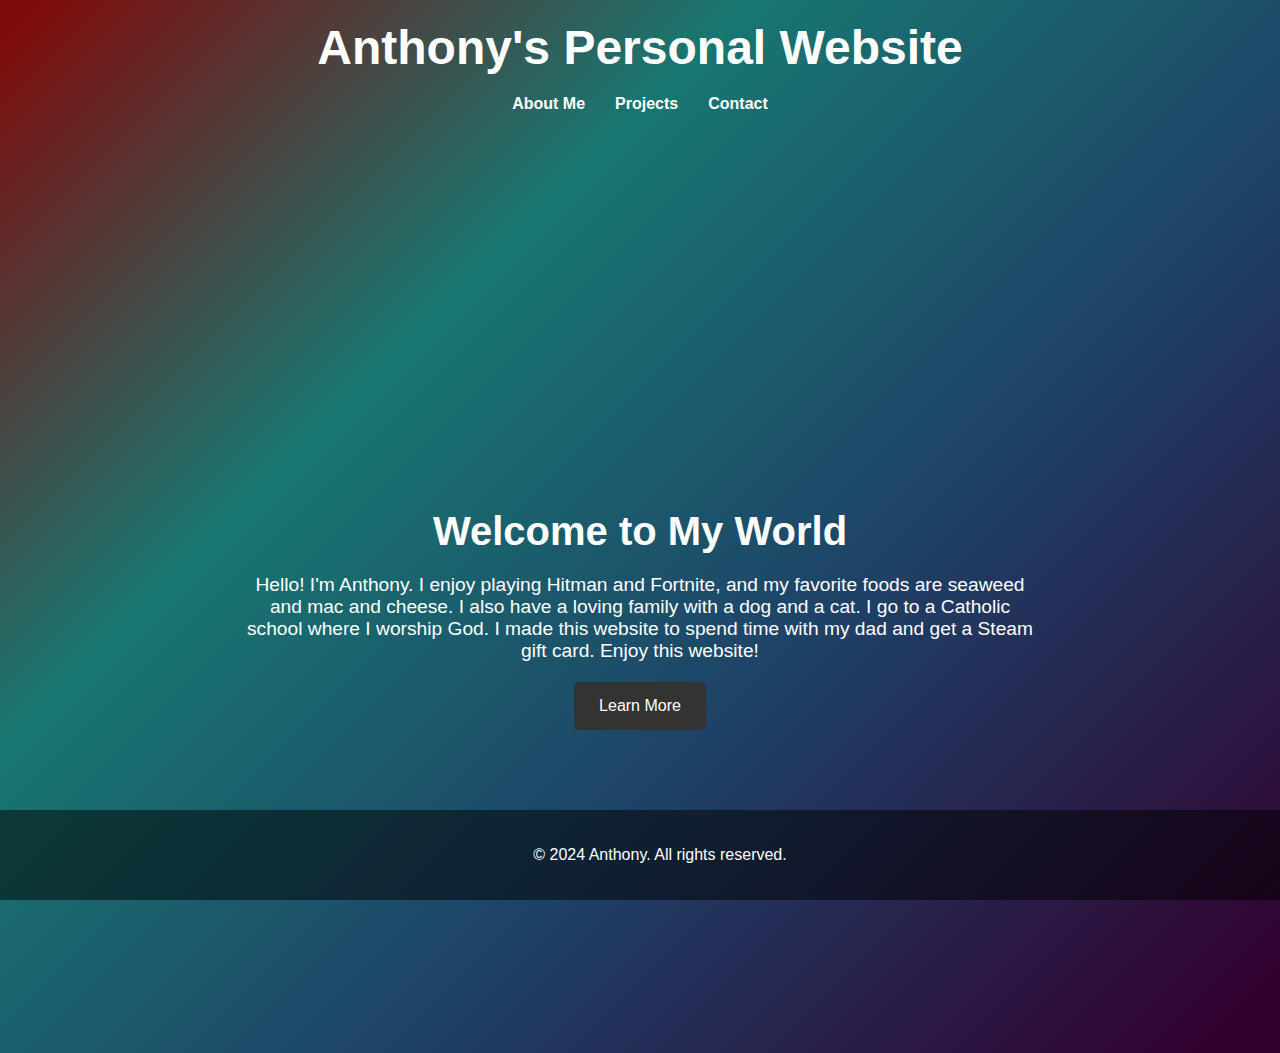
==== index.html @ 9d02e40b "Update index.html" ====
<!DOCTYPE html>
<html lang="en">
<head>
    <meta charset="UTF-8">
    <meta name="viewport" content="width=device-width, initial-scale=1.0">
    <title>Anthony's Personal Website</title>
    <link rel="stylesheet" href="styles.css">
    <link rel="icon" href="favicon.ico" type="image/x-icon">
</head>
<body>
    <header>
        <h1>Anthony's Personal Website</h1>
        <nav>
            <ul>
                <li><a href="#" onclick="showSection('about')">About Me</a></li>
                <li><a href="#" onclick="showSection('projects')">Projects</a></li>
                <li><a href="#" onclick="showSection('contact')">Contact</a></li>
            </ul>
        </nav>
    </header>

    <section id="hero" class="hero">
        <div class="hero-content">
            <h2>Welcome to My World</h2>
            <p>Hello! I'm Anthony. I enjoy playing Hitman and Fortnite, and my favorite foods are seaweed and mac and cheese. I also have a loving family with a dog and a cat. I go to a Catholic school where I worship God. I made this website to spend time with my dad and get a Steam gift card. Enjoy this website!</p>
            <a href="#" class="btn" onclick="showSection('projects')">Learn More</a>
        </div>
    </section>

    <section id="about" class="content" style="display: none;">
        <h2>About Me</h2>
        <p>I enjoy playing Hitman and Fortnite, and my favorite foods are seaweed and mac and cheese. I also have a loving family with a dog and a cat. I go to a Catholic school where I worship God. I made this website to spend time with my dad and get a Steam gift card. Enjoy this website!</p>
        <button class="btn" onclick="showSection('hero')">Go Back</button>
    </section>

    <section id="projects" class="content" style="display: none;">
        <h2>Projects</h2>
        <section class="project">
            <h3>Project 1: Building The PC with my Dad</h3>
            <p><a href="https://www.raidmax.com/v100" target="_blank">Building The PC with my Dad with a Raidmax PC case</a></p>
        </section>
        <section class="project">
            <h3>Project 2: Spending time with my mom at a baseball game</h3>
            <p><a href="https://www.ticketsonsale.com/sports/norfolk-tides/69?gad_source=1&gclid=Cj0KCQjws560BhCuARIsAHMqE0FU_PF0pBFOy2Fe5NkWwCoJNiqJ5LBmWYLLXM1rVjd1sOvPjlA_KGAaAtUzEALw_wcB" target="_blank">Spending time with my mom at a baseball game</a></p>
        </section>
        <section class="project">
            <h3>Project 3: Getting a Steam gift card</h3>
            <p><a href="https://www.gamestop.com/gift-cards/gaming-gift-cards/products/valve-steam-wallet-card-20/215593.html" target="_blank">Getting a Steam gift card</a></p>
        </section>
        <section class="project">
            <h3>Project 4: Tips and Tricks for FPS</h3>
            <p><a href="#" onclick="showSection('tips-and-tricks')">Tips and Tricks for FPS</a></p>
        </section>
        <button class="btn" onclick="showSection('hero')">Go Back</button>
    </section>

    <section id="tips-and-tricks" class="content" style="display: none;">
        <h2>Tips and Tricks for FPS</h2>
        <p>Here are some tips and tricks to improve your FPS gameplay:</p>
        <ul>
            <li>Adjust your settings: Lower the graphics settings to increase your frame rate.</li>
            <li>Update drivers: Make sure your graphics card drivers are up-to-date.</li>
            <li>Optimize your system: Close background applications to free up system resources.</li>
            <li>Check your hardware: Ensure your hardware is functioning properly and not overheating.</li>
        </ul>
        <a href="https://www.youtube.com/embed/SSCghp40ydk" target="_blank" class="btn">Watch Video</a>
        <button class="btn go-back" onclick="showSection('projects')">Go Back</button>
    </section>

    <section id="contact" class="content" style="display: none;">
        <h2>Contact</h2>
        <p>You can reach me at: <a href="mailto:Antoniocay736@gmail.com">Antoniocay736@gmail.com</a></p>
        <p>You can also reach me at: <a href="https://www.youtube.com/@AntonioCay/featured" target="_blank">YouTube Channel</a></p>
        <button class="btn" onclick="showSection('hero')">Go Back</button>
    </section>

    <footer>
        <p>&copy; 2024 Anthony. All rights reserved.</p>
    </footer>

    <script>
        function showSection(sectionId) {
            const sections = document.querySelectorAll('section');
            sections.forEach(section => {
                section.style.display = 'none';
            });
            document.getElementById(sectionId).style.display = 'block';
        }
    </script>
</body>
</html>
---- styles.css ----
body {
    font-family: Arial, sans-serif;
    margin: 0;
    padding: 0;
    background: linear-gradient(315deg, rgba(101,0,94,1) 3%, rgba(60,132,206,1) 38%, rgba(48,238,226,1) 68%, rgba(255,25,25,1) 98%);
    color: white;
    overflow-x: hidden;
    cursor: url('among_us_cursor.cur'), auto;
}

header {
    background: rgba(0, 0, 0, 0.5);
    padding: 20px;
    text-align: center;
}

header h1 {
    margin: 0;
    font-size: 3rem;
}

nav ul {
    list-style: none;
    padding: 0;
    display: flex;
    justify-content: center;
    margin: 20px 0;
}

nav ul li {
    margin: 0 15px;
}

nav ul li a {
    color: white;
    text-decoration: none;
    font-weight: bold;
}

.hero {
    display: flex;
    justify-content: center;
    align-items: center;
    height: 100vh;
    text-align: center;
    background: rgba(0, 0, 0, 0.5);
}

.hero-content {
    max-width: 800px;
    margin: 0 auto;
}

.hero h2 {
    font-size: 2.5rem;
    margin-bottom: 20px;
}

.hero p {
    font-size: 1.2rem;
    margin-bottom: 20px;
}

.btn {
    display: inline-block;
    padding: 15px 25px;
    background: #333;
    color: white;
    text-decoration: none;
    border-radius: 5px;
    transition: background 0.3s;
}

.btn:hover {
    background: #555;
}

footer {
    text-align: center;
    padding: 20px;
    background: rgba(0, 0, 0, 0.5);
    position: absolute;
    bottom: 0;
    width: 100%;
}
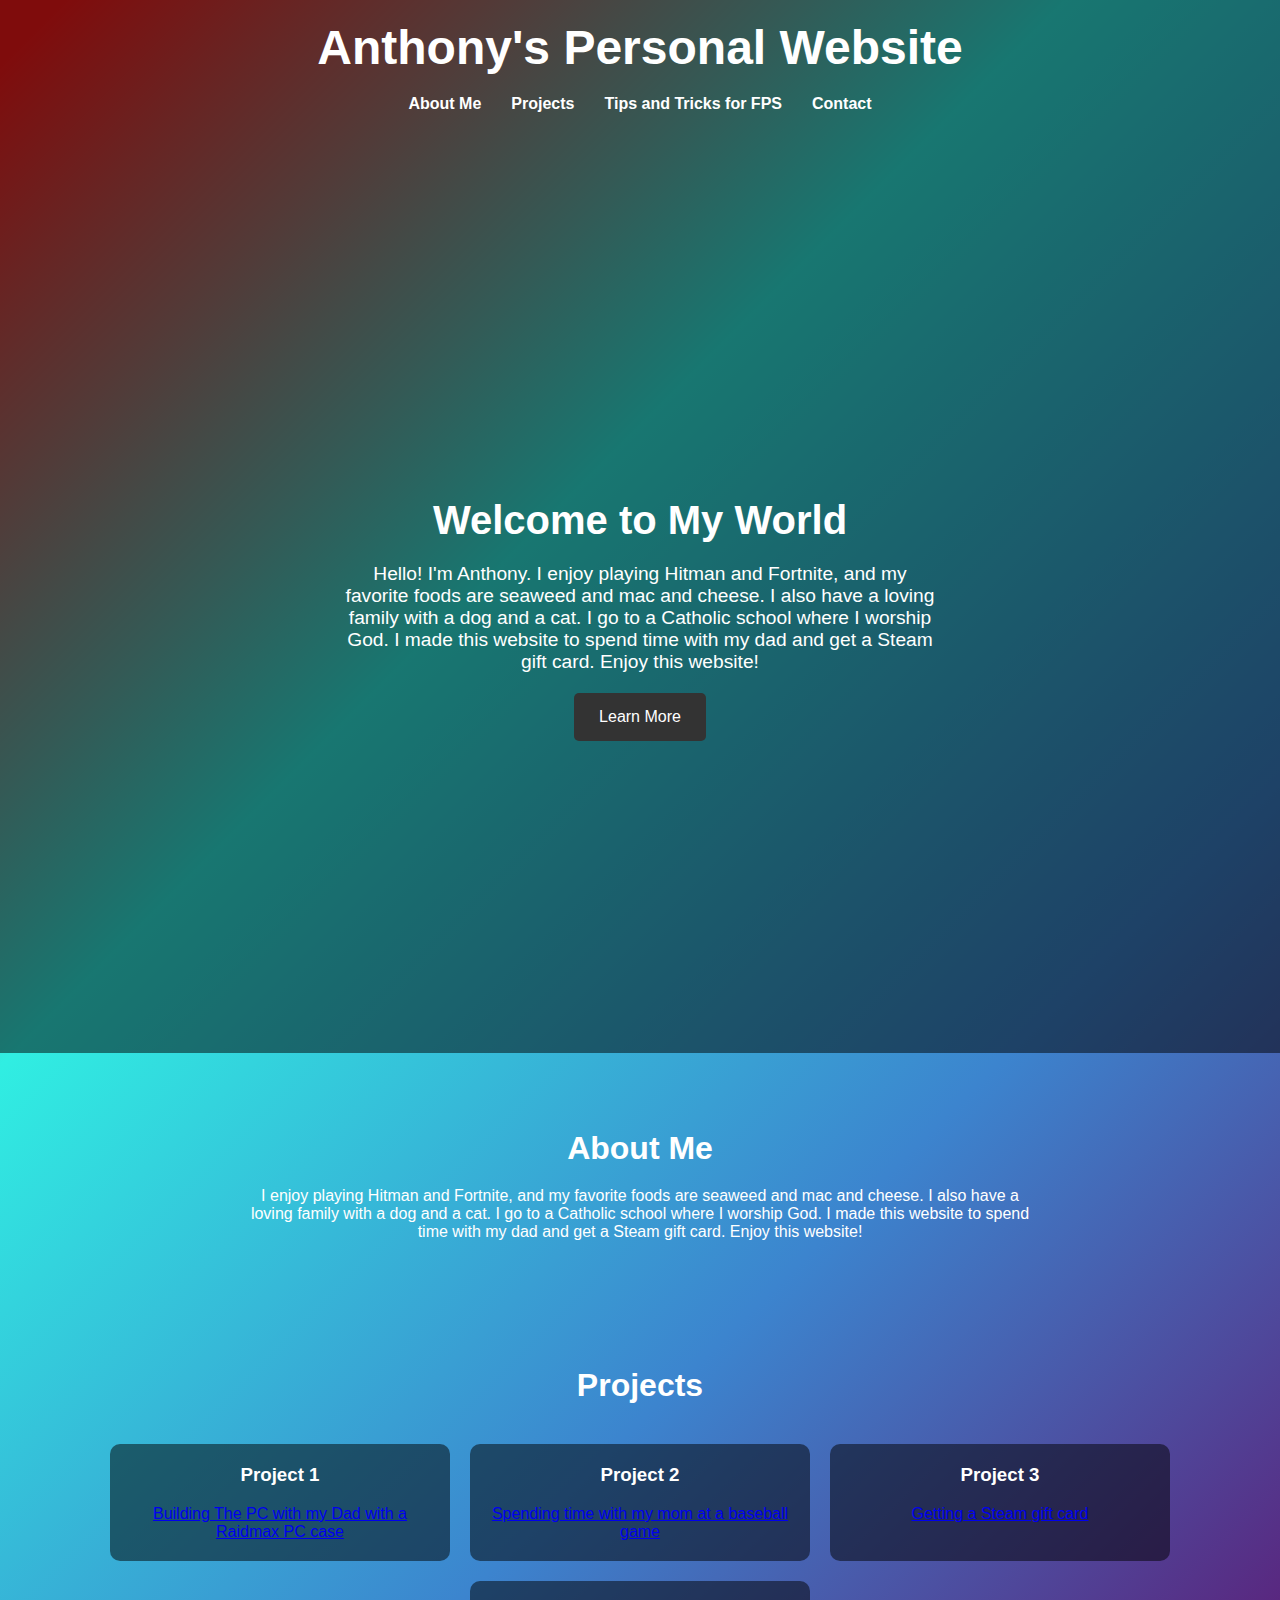
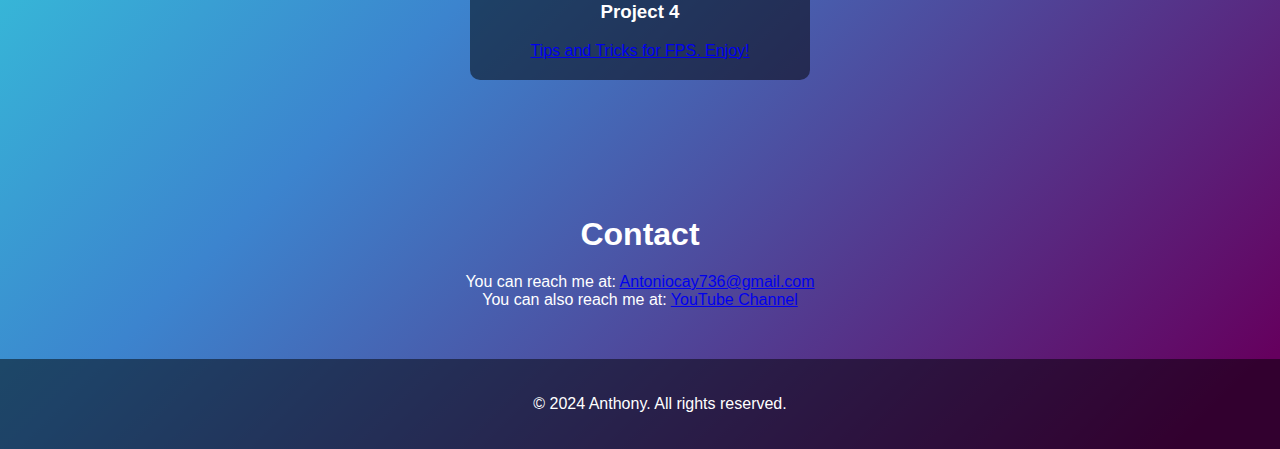
==== commit 176f6d4b: "Update index.html" ====
--- a/index.html
+++ b/index.html
@@ -6,86 +6,179 @@
     <title>Anthony's Personal Website</title>
     <link rel="stylesheet" href="styles.css">
     <link rel="icon" href="favicon.ico" type="image/x-icon">
+    <style>
+        body {
+            font-family: Arial, sans-serif;
+            margin: 0;
+            padding: 0;
+            background: linear-gradient(315deg, rgba(101,0,94,1) 3%, rgba(60,132,206,1) 38%, rgba(48,238,226,1) 68%, rgba(255,25,25,1) 98%);
+            color: white;
+            overflow-x: hidden;
+        }
+
+        header {
+            background: rgba(0, 0, 0, 0.5);
+            padding: 20px;
+            text-align: center;
+        }
+
+        header h1 {
+            margin: 0;
+            font-size: 3rem;
+        }
+
+        nav ul {
+            list-style: none;
+            padding: 0;
+            display: flex;
+            justify-content: center;
+            margin: 20px 0;
+        }
+
+        nav ul li {
+            margin: 0 15px;
+        }
+
+        nav ul li a {
+            color: white;
+            text-decoration: none;
+            font-weight: bold;
+        }
+
+        .hero {
+            display: flex;
+            justify-content: center;
+            align-items: center;
+            height: 100vh;
+            text-align: center;
+            background: rgba(0, 0, 0, 0.5);
+        }
+
+        .hero h2 {
+            font-size: 2.5rem;
+            margin-bottom: 20px;
+        }
+
+        .hero p {
+            font-size: 1.2rem;
+            max-width: 600px;
+            margin: auto;
+        }
+
+        .btn {
+            display: inline-block;
+            padding: 15px 25px;
+            margin-top: 20px;
+            background: #333;
+            color: white;
+            text-decoration: none;
+            border-radius: 5px;
+            transition: background 0.3s;
+        }
+
+        .btn:hover {
+            background: #555;
+        }
+
+        .content {
+            padding: 50px 20px;
+        }
+
+        .content h2 {
+            text-align: center;
+            font-size: 2rem;
+            margin-bottom: 20px;
+        }
+
+        .content p {
+            max-width: 800px;
+            margin: 0 auto;
+            text-align: center;
+        }
+
+        .projects {
+            display: flex;
+            flex-wrap: wrap;
+            justify-content: center;
+            margin-top: 30px;
+        }
+
+        .project {
+            background: rgba(0, 0, 0, 0.5);
+            margin: 10px;
+            padding: 20px;
+            border-radius: 10px;
+            width: 300px;
+            text-align: center;
+        }
+
+        .project h3 {
+            margin-top: 0;
+        }
+
+        footer {
+            text-align: center;
+            padding: 20px;
+            background: rgba(0, 0, 0, 0.5);
+        }
+    </style>
 </head>
 <body>
     <header>
         <h1>Anthony's Personal Website</h1>
         <nav>
             <ul>
-                <li><a href="#" onclick="showSection('about')">About Me</a></li>
-                <li><a href="#" onclick="showSection('projects')">Projects</a></li>
-                <li><a href="#" onclick="showSection('contact')">Contact</a></li>
+                <li><a href="#about">About Me</a></li>
+                <li><a href="#projects">Projects</a></li>
+                <li><a href="tips-and-tricks.html" target="_blank">Tips and Tricks for FPS</a></li>
+                <li><a href="#contact">Contact</a></li>
             </ul>
         </nav>
     </header>
 
-    <section id="hero" class="hero">
-        <div class="hero-content">
+    <section class="hero">
+        <div>
             <h2>Welcome to My World</h2>
             <p>Hello! I'm Anthony. I enjoy playing Hitman and Fortnite, and my favorite foods are seaweed and mac and cheese. I also have a loving family with a dog and a cat. I go to a Catholic school where I worship God. I made this website to spend time with my dad and get a Steam gift card. Enjoy this website!</p>
-            <a href="#" class="btn" onclick="showSection('projects')">Learn More</a>
+            <a href="#about" class="btn">Learn More</a>
         </div>
     </section>
 
-    <section id="about" class="content" style="display: none;">
+    <section id="about" class="content">
         <h2>About Me</h2>
         <p>I enjoy playing Hitman and Fortnite, and my favorite foods are seaweed and mac and cheese. I also have a loving family with a dog and a cat. I go to a Catholic school where I worship God. I made this website to spend time with my dad and get a Steam gift card. Enjoy this website!</p>
-        <button class="btn" onclick="showSection('hero')">Go Back</button>
     </section>
 
-    <section id="projects" class="content" style="display: none;">
+    <section id="projects" class="content">
         <h2>Projects</h2>
-        <section class="project">
-            <h3>Project 1: Building The PC with my Dad</h3>
-            <p><a href="https://www.raidmax.com/v100" target="_blank">Building The PC with my Dad with a Raidmax PC case</a></p>
-        </section>
-        <section class="project">
-            <h3>Project 2: Spending time with my mom at a baseball game</h3>
-            <p><a href="https://www.ticketsonsale.com/sports/norfolk-tides/69?gad_source=1&gclid=Cj0KCQjws560BhCuARIsAHMqE0FU_PF0pBFOy2Fe5NkWwCoJNiqJ5LBmWYLLXM1rVjd1sOvPjlA_KGAaAtUzEALw_wcB" target="_blank">Spending time with my mom at a baseball game</a></p>
-        </section>
-        <section class="project">
-            <h3>Project 3: Getting a Steam gift card</h3>
-            <p><a href="https://www.gamestop.com/gift-cards/gaming-gift-cards/products/valve-steam-wallet-card-20/215593.html" target="_blank">Getting a Steam gift card</a></p>
-        </section>
-        <section class="project">
-            <h3>Project 4: Tips and Tricks for FPS</h3>
-            <p><a href="#" onclick="showSection('tips-and-tricks')">Tips and Tricks for FPS</a></p>
-        </section>
-        <button class="btn" onclick="showSection('hero')">Go Back</button>
+        <div class="projects">
+            <div class="project">
+                <h3>Project 1</h3>
+                <p><a href="https://www.raidmax.com/v100" target="_blank">Building The PC with my Dad with a Raidmax PC case</a></p>
+            </div>
+            <div class="project">
+                <h3>Project 2</h3>
+                <p><a href="https://www.ticketsonsale.com/sports/norfolk-tides/69?gad_source=1&gclid=Cj0KCQjws560BhCuARIsAHMqE0FU_PF0pBFOy2Fe5NkWwCoJNiqJ5LBmWYLLXM1rVjd1sOvPjlA_KGAaAtUzEALw_wcB" target="_blank">Spending time with my mom at a baseball game</a></p>
+            </div>
+            <div class="project">
+                <h3>Project 3</h3>
+                <p><a href="https://www.gamestop.com/gift-cards/gaming-gift-cards/products/valve-steam-wallet-card-20/215593.html" target="_blank">Getting a Steam gift card</a></p>
+            </div>
+            <div class="project">
+                <h3>Project 4</h3>
+                <p><a href="tips-and-tricks.html" target="_blank">Tips and Tricks for FPS. Enjoy!</a></p>
+            </div>
+        </div>
     </section>
 
-    <section id="tips-and-tricks" class="content" style="display: none;">
-        <h2>Tips and Tricks for FPS</h2>
-        <p>Here are some tips and tricks to improve your FPS gameplay:</p>
-        <ul>
-            <li>Adjust your settings: Lower the graphics settings to increase your frame rate.</li>
-            <li>Update drivers: Make sure your graphics card drivers are up-to-date.</li>
-            <li>Optimize your system: Close background applications to free up system resources.</li>
-            <li>Check your hardware: Ensure your hardware is functioning properly and not overheating.</li>
-        </ul>
-        <a href="https://www.youtube.com/embed/SSCghp40ydk" target="_blank" class="btn">Watch Video</a>
-        <button class="btn go-back" onclick="showSection('projects')">Go Back</button>
-    </section>
-
-    <section id="contact" class="content" style="display: none;">
+    <section id="contact" class="content">
         <h2>Contact</h2>
         <p>You can reach me at: <a href="mailto:Antoniocay736@gmail.com">Antoniocay736@gmail.com</a></p>
         <p>You can also reach me at: <a href="https://www.youtube.com/@AntonioCay/featured" target="_blank">YouTube Channel</a></p>
-        <button class="btn" onclick="showSection('hero')">Go Back</button>
     </section>
 
     <footer>
         <p>&copy; 2024 Anthony. All rights reserved.</p>
     </footer>
-
-    <script>
-        function showSection(sectionId) {
-            const sections = document.querySelectorAll('section');
-            sections.forEach(section => {
-                section.style.display = 'none';
-            });
-            document.getElementById(sectionId).style.display = 'block';
-        }
-    </script>
 </body>
 </html>
--- a/styles.css
+++ b/styles.css
@@ -79,7 +79,10 @@
     text-align: center;
     padding: 20px;
     background: rgba(0, 0, 0, 0.5);
-    position: absolute;
+    width: 100%;
     bottom: 0;
-    width: 100%;
 }
+
+.project {
+    margin-bottom: 20px;
+}
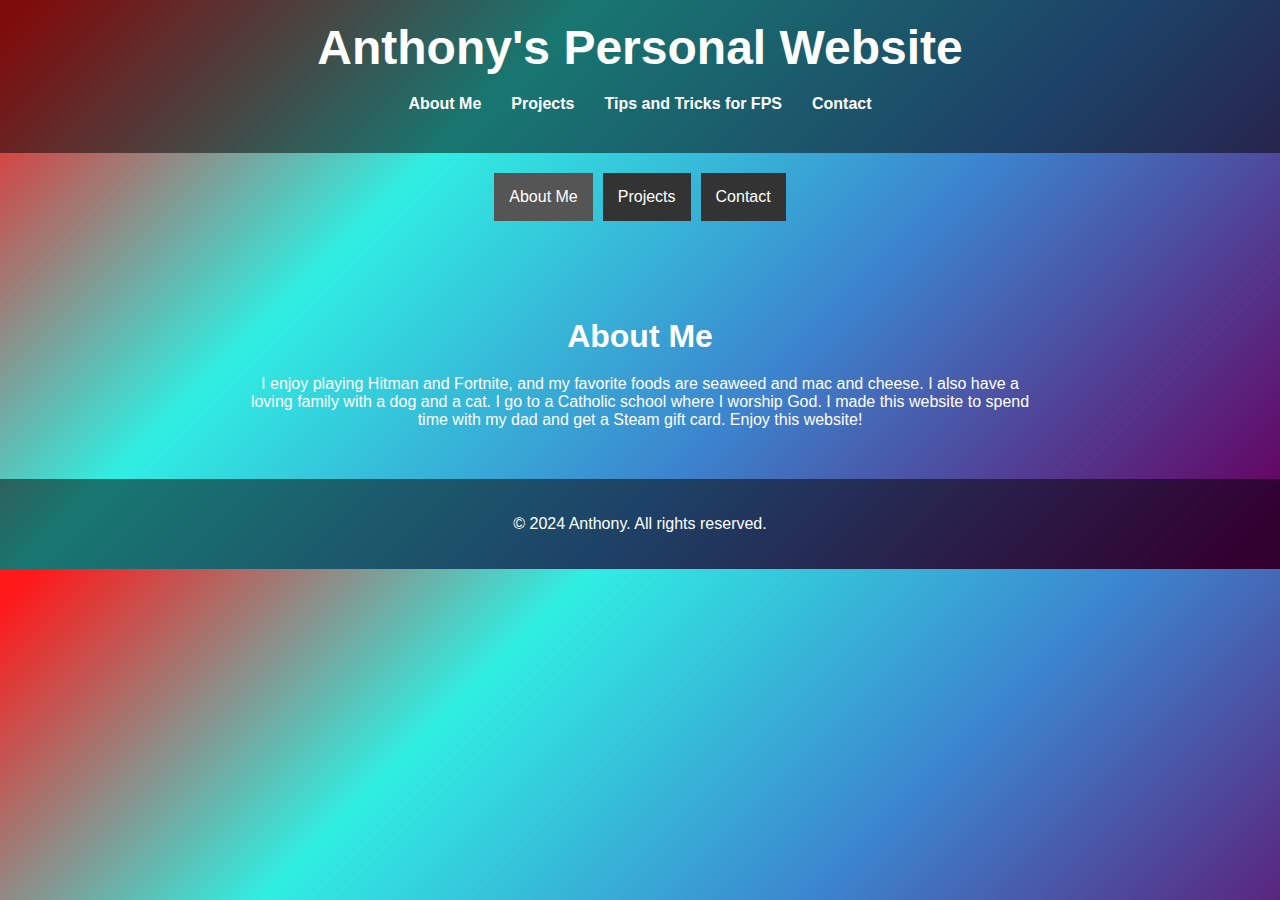
==== commit f9499564: "Update index.html" ====
--- a/index.html
+++ b/index.html
@@ -7,119 +7,39 @@
     <link rel="stylesheet" href="styles.css">
     <link rel="icon" href="favicon.ico" type="image/x-icon">
     <style>
-        body {
-            font-family: Arial, sans-serif;
-            margin: 0;
-            padding: 0;
-            background: linear-gradient(315deg, rgba(101,0,94,1) 3%, rgba(60,132,206,1) 38%, rgba(48,238,226,1) 68%, rgba(255,25,25,1) 98%);
-            color: white;
-            overflow-x: hidden;
+        /* Include your existing CSS here */
+        
+        .tab-content {
+            display: none;
         }
 
-        header {
-            background: rgba(0, 0, 0, 0.5);
-            padding: 20px;
-            text-align: center;
+        .tab-content.active {
+            display: block;
         }
 
-        header h1 {
-            margin: 0;
-            font-size: 3rem;
-        }
-
-        nav ul {
-            list-style: none;
-            padding: 0;
+        .tabs {
             display: flex;
             justify-content: center;
             margin: 20px 0;
         }
 
-        nav ul li {
-            margin: 0 15px;
-        }
-
-        nav ul li a {
-            color: white;
-            text-decoration: none;
-            font-weight: bold;
-        }
-
-        .hero {
-            display: flex;
-            justify-content: center;
-            align-items: center;
-            height: 100vh;
-            text-align: center;
-            background: rgba(0, 0, 0, 0.5);
-        }
-
-        .hero h2 {
-            font-size: 2.5rem;
-            margin-bottom: 20px;
-        }
-
-        .hero p {
-            font-size: 1.2rem;
-            max-width: 600px;
-            margin: auto;
-        }
-
-        .btn {
-            display: inline-block;
-            padding: 15px 25px;
-            margin-top: 20px;
+        .tabs button {
+            padding: 15px;
             background: #333;
             color: white;
-            text-decoration: none;
-            border-radius: 5px;
+            border: none;
+            cursor: pointer;
+            font-size: 1rem;
+            margin: 0 5px;
             transition: background 0.3s;
         }
 
-        .btn:hover {
+        .tabs button.active {
             background: #555;
         }
 
-        .content {
-            padding: 50px 20px;
-        }
-
-        .content h2 {
-            text-align: center;
-            font-size: 2rem;
-            margin-bottom: 20px;
-        }
-
-        .content p {
-            max-width: 800px;
-            margin: 0 auto;
-            text-align: center;
-        }
-
-        .projects {
-            display: flex;
-            flex-wrap: wrap;
-            justify-content: center;
-            margin-top: 30px;
-        }
-
-        .project {
-            background: rgba(0, 0, 0, 0.5);
-            margin: 10px;
-            padding: 20px;
-            border-radius: 10px;
-            width: 300px;
-            text-align: center;
-        }
-
-        .project h3 {
-            margin-top: 0;
-        }
-
-        footer {
-            text-align: center;
-            padding: 20px;
-            background: rgba(0, 0, 0, 0.5);
+        .tabs button:hover {
+            background: #444;
         }
     </style>
 </head>
@@ -128,57 +48,81 @@
         <h1>Anthony's Personal Website</h1>
         <nav>
             <ul>
-                <li><a href="#about">About Me</a></li>
-                <li><a href="#projects">Projects</a></li>
+                <li><a href="#about" class="tab-link" data-tab="about">About Me</a></li>
+                <li><a href="#projects" class="tab-link" data-tab="projects">Projects</a></li>
                 <li><a href="tips-and-tricks.html" target="_blank">Tips and Tricks for FPS</a></li>
-                <li><a href="#contact">Contact</a></li>
+                <li><a href="#contact" class="tab-link" data-tab="contact">Contact</a></li>
             </ul>
         </nav>
     </header>
 
-    <section class="hero">
-        <div>
-            <h2>Welcome to My World</h2>
-            <p>Hello! I'm Anthony. I enjoy playing Hitman and Fortnite, and my favorite foods are seaweed and mac and cheese. I also have a loving family with a dog and a cat. I go to a Catholic school where I worship God. I made this website to spend time with my dad and get a Steam gift card. Enjoy this website!</p>
-            <a href="#about" class="btn">Learn More</a>
+    <section class="tabs">
+        <button data-tab="about" class="tab-button">About Me</button>
+        <button data-tab="projects" class="tab-button">Projects</button>
+        <button data-tab="contact" class="tab-button">Contact</button>
+    </section>
+
+    <section id="about" class="tab-content">
+        <div class="content">
+            <h2>About Me</h2>
+            <p>I enjoy playing Hitman and Fortnite, and my favorite foods are seaweed and mac and cheese. I also have a loving family with a dog and a cat. I go to a Catholic school where I worship God. I made this website to spend time with my dad and get a Steam gift card. Enjoy this website!</p>
         </div>
     </section>
 
-    <section id="about" class="content">
-        <h2>About Me</h2>
-        <p>I enjoy playing Hitman and Fortnite, and my favorite foods are seaweed and mac and cheese. I also have a loving family with a dog and a cat. I go to a Catholic school where I worship God. I made this website to spend time with my dad and get a Steam gift card. Enjoy this website!</p>
-    </section>
-
-    <section id="projects" class="content">
-        <h2>Projects</h2>
-        <div class="projects">
-            <div class="project">
-                <h3>Project 1</h3>
-                <p><a href="https://www.raidmax.com/v100" target="_blank">Building The PC with my Dad with a Raidmax PC case</a></p>
-            </div>
-            <div class="project">
-                <h3>Project 2</h3>
-                <p><a href="https://www.ticketsonsale.com/sports/norfolk-tides/69?gad_source=1&gclid=Cj0KCQjws560BhCuARIsAHMqE0FU_PF0pBFOy2Fe5NkWwCoJNiqJ5LBmWYLLXM1rVjd1sOvPjlA_KGAaAtUzEALw_wcB" target="_blank">Spending time with my mom at a baseball game</a></p>
-            </div>
-            <div class="project">
-                <h3>Project 3</h3>
-                <p><a href="https://www.gamestop.com/gift-cards/gaming-gift-cards/products/valve-steam-wallet-card-20/215593.html" target="_blank">Getting a Steam gift card</a></p>
-            </div>
-            <div class="project">
-                <h3>Project 4</h3>
-                <p><a href="tips-and-tricks.html" target="_blank">Tips and Tricks for FPS. Enjoy!</a></p>
+    <section id="projects" class="tab-content">
+        <div class="content">
+            <h2>Projects</h2>
+            <div class="projects">
+                <div class="project">
+                    <h3>Project 1</h3>
+                    <p><a href="https://www.raidmax.com/v100" target="_blank">Building The PC with my Dad with a Raidmax PC case</a></p>
+                </div>
+                <div class="project">
+                    <h3>Project 2</h3>
+                    <p><a href="https://www.ticketsonsale.com/sports/norfolk-tides/69?gad_source=1&gclid=Cj0KCQjws560BhCuARIsAHMqE0FU_PF0pBFOy2Fe5NkWwCoJNiqJ5LBmWYLLXM1rVjd1sOvPjlA_KGAaAtUzEALw_wcB" target="_blank">Spending time with my mom at a baseball game</a></p>
+                </div>
+                <div class="project">
+                    <h3>Project 3</h3>
+                    <p><a href="https://www.gamestop.com/gift-cards/gaming-gift-cards/products/valve-steam-wallet-card-20/215593.html" target="_blank">Getting a Steam gift card</a></p>
+                </div>
+                <div class="project">
+                    <h3>Project 4</h3>
+                    <p><a href="tips-and-tricks.html" target="_blank">Tips and Tricks for FPS. Enjoy!</a></p>
+                </div>
             </div>
         </div>
     </section>
 
-    <section id="contact" class="content">
-        <h2>Contact</h2>
-        <p>You can reach me at: <a href="mailto:Antoniocay736@gmail.com">Antoniocay736@gmail.com</a></p>
-        <p>You can also reach me at: <a href="https://www.youtube.com/@AntonioCay/featured" target="_blank">YouTube Channel</a></p>
+    <section id="contact" class="tab-content">
+        <div class="content">
+            <h2>Contact</h2>
+            <p>You can reach me at: <a href="mailto:Antoniocay736@gmail.com">Antoniocay736@gmail.com</a></p>
+            <p>You can also reach me at: <a href="https://www.youtube.com/@AntonioCay/featured" target="_blank">YouTube Channel</a></p>
+        </div>
     </section>
 
     <footer>
         <p>&copy; 2024 Anthony. All rights reserved.</p>
     </footer>
+
+    <script>
+        document.addEventListener('DOMContentLoaded', () => {
+            const tabs = document.querySelectorAll('.tab-button');
+            const tabContents = document.querySelectorAll('.tab-content');
+
+            tabs.forEach(tab => {
+                tab.addEventListener('click', () => {
+                    tabs.forEach(btn => btn.classList.remove('active'));
+                    tabContents.forEach(content => content.classList.remove('active'));
+
+                    tab.classList.add('active');
+                    document.getElementById(tab.getAttribute('data-tab')).classList.add('active');
+                });
+            });
+
+            // Optionally, you can activate the first tab by default
+            tabs[0].click();
+        });
+    </script>
 </body>
 </html>
--- a/styles.css
+++ b/styles.css
@@ -5,7 +5,6 @@
     background: linear-gradient(315deg, rgba(101,0,94,1) 3%, rgba(60,132,206,1) 38%, rgba(48,238,226,1) 68%, rgba(255,25,25,1) 98%);
     color: white;
     overflow-x: hidden;
-    cursor: url('among_us_cursor.cur'), auto;
 }
 
 header {
@@ -35,6 +34,11 @@
     color: white;
     text-decoration: none;
     font-weight: bold;
+    transition: color 0.3s;
+}
+
+nav ul li a:hover {
+    color: #ffdf00;
 }
 
 .hero {
@@ -46,11 +50,6 @@
     background: rgba(0, 0, 0, 0.5);
 }
 
-.hero-content {
-    max-width: 800px;
-    margin: 0 auto;
-}
-
 .hero h2 {
     font-size: 2.5rem;
     margin-bottom: 20px;
@@ -58,12 +57,14 @@
 
 .hero p {
     font-size: 1.2rem;
-    margin-bottom: 20px;
+    max-width: 600px;
+    margin: auto;
 }
 
 .btn {
     display: inline-block;
     padding: 15px 25px;
+    margin-top: 20px;
     background: #333;
     color: white;
     text-decoration: none;
@@ -75,14 +76,77 @@
     background: #555;
 }
 
+.content {
+    padding: 50px 20px;
+}
+
+.content h2 {
+    text-align: center;
+    font-size: 2rem;
+    margin-bottom: 20px;
+}
+
+.content p {
+    max-width: 800px;
+    margin: 0 auto;
+    text-align: center;
+}
+
+.projects {
+    display: flex;
+    flex-wrap: wrap;
+    justify-content: center;
+    margin-top: 30px;
+}
+
+.project {
+    background: rgba(0, 0, 0, 0.5);
+    margin: 10px;
+    padding: 20px;
+    border-radius: 10px;
+    width: 300px;
+    text-align: center;
+    transition: transform 0.3s;
+}
+
+.project h3 {
+    margin-top: 0;
+}
+
+.project a {
+    color: #ffdf00;
+    text-decoration: none;
+    transition: color 0.3s;
+}
+
+.project a:hover {
+    color: white;
+}
+
+.project:hover {
+    transform: scale(1.05);
+}
+
 footer {
     text-align: center;
     padding: 20px;
     background: rgba(0, 0, 0, 0.5);
-    width: 100%;
-    bottom: 0;
 }
 
-.project {
-    margin-bottom: 20px;
+@media (max-width: 768px) {
+    .hero h2 {
+        font-size: 2rem;
+    }
+
+    .hero p {
+        font-size: 1rem;
+    }
+
+    .content h2 {
+        font-size: 1.5rem;
+    }
+
+    .project {
+        width: 100%;
+    }
 }
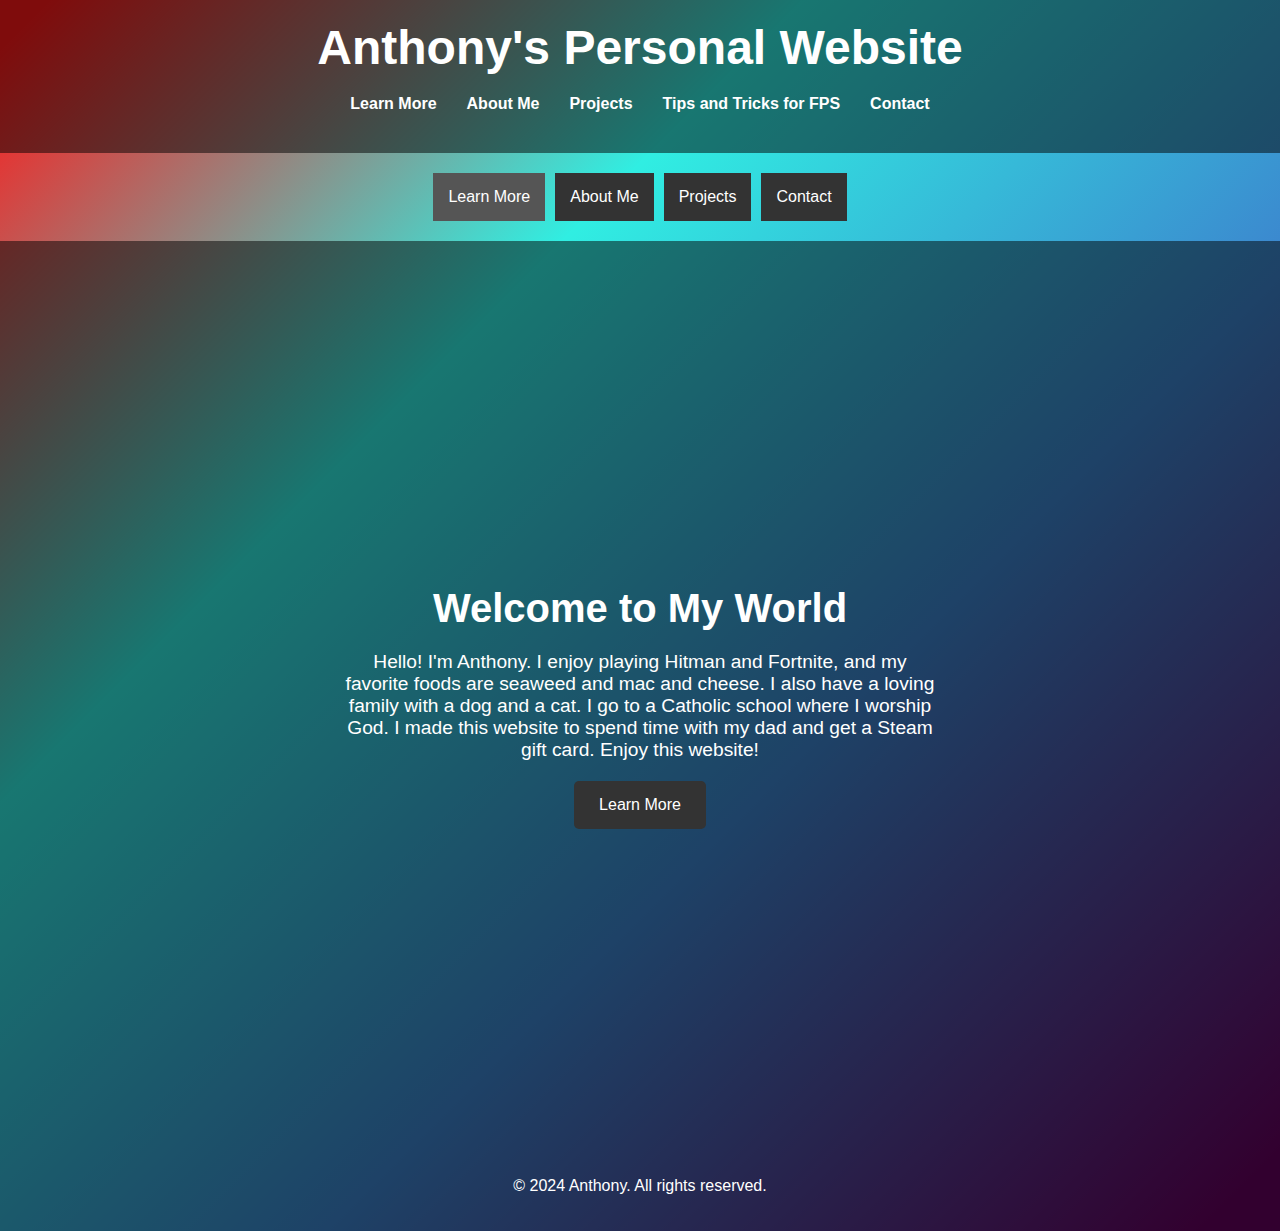
==== commit ee53be81: "Update index.html" ====
--- a/index.html
+++ b/index.html
@@ -48,18 +48,30 @@
         <h1>Anthony's Personal Website</h1>
         <nav>
             <ul>
-                <li><a href="#about" class="tab-link" data-tab="about">About Me</a></li>
-                <li><a href="#projects" class="tab-link" data-tab="projects">Projects</a></li>
+                <li><a href="#" class="tab-link" data-tab="learn-more">Learn More</a></li>
+                <li><a href="#" class="tab-link" data-tab="about">About Me</a></li>
+                <li><a href="#" class="tab-link" data-tab="projects">Projects</a></li>
                 <li><a href="tips-and-tricks.html" target="_blank">Tips and Tricks for FPS</a></li>
-                <li><a href="#contact" class="tab-link" data-tab="contact">Contact</a></li>
+                <li><a href="#" class="tab-link" data-tab="contact">Contact</a></li>
             </ul>
         </nav>
     </header>
 
     <section class="tabs">
+        <button data-tab="learn-more" class="tab-button">Learn More</button>
         <button data-tab="about" class="tab-button">About Me</button>
         <button data-tab="projects" class="tab-button">Projects</button>
         <button data-tab="contact" class="tab-button">Contact</button>
+    </section>
+
+    <section id="learn-more" class="tab-content">
+        <div class="hero">
+            <div>
+                <h2>Welcome to My World</h2>
+                <p>Hello! I'm Anthony. I enjoy playing Hitman and Fortnite, and my favorite foods are seaweed and mac and cheese. I also have a loving family with a dog and a cat. I go to a Catholic school where I worship God. I made this website to spend time with my dad and get a Steam gift card. Enjoy this website!</p>
+                <a href="#about" class="btn">Learn More</a>
+            </div>
+        </div>
     </section>
 
     <section id="about" class="tab-content">
@@ -120,7 +132,7 @@
                 });
             });
 
-            // Optionally, you can activate the first tab by default
+            // Activate the "Learn More" tab by default
             tabs[0].click();
         });
     </script>
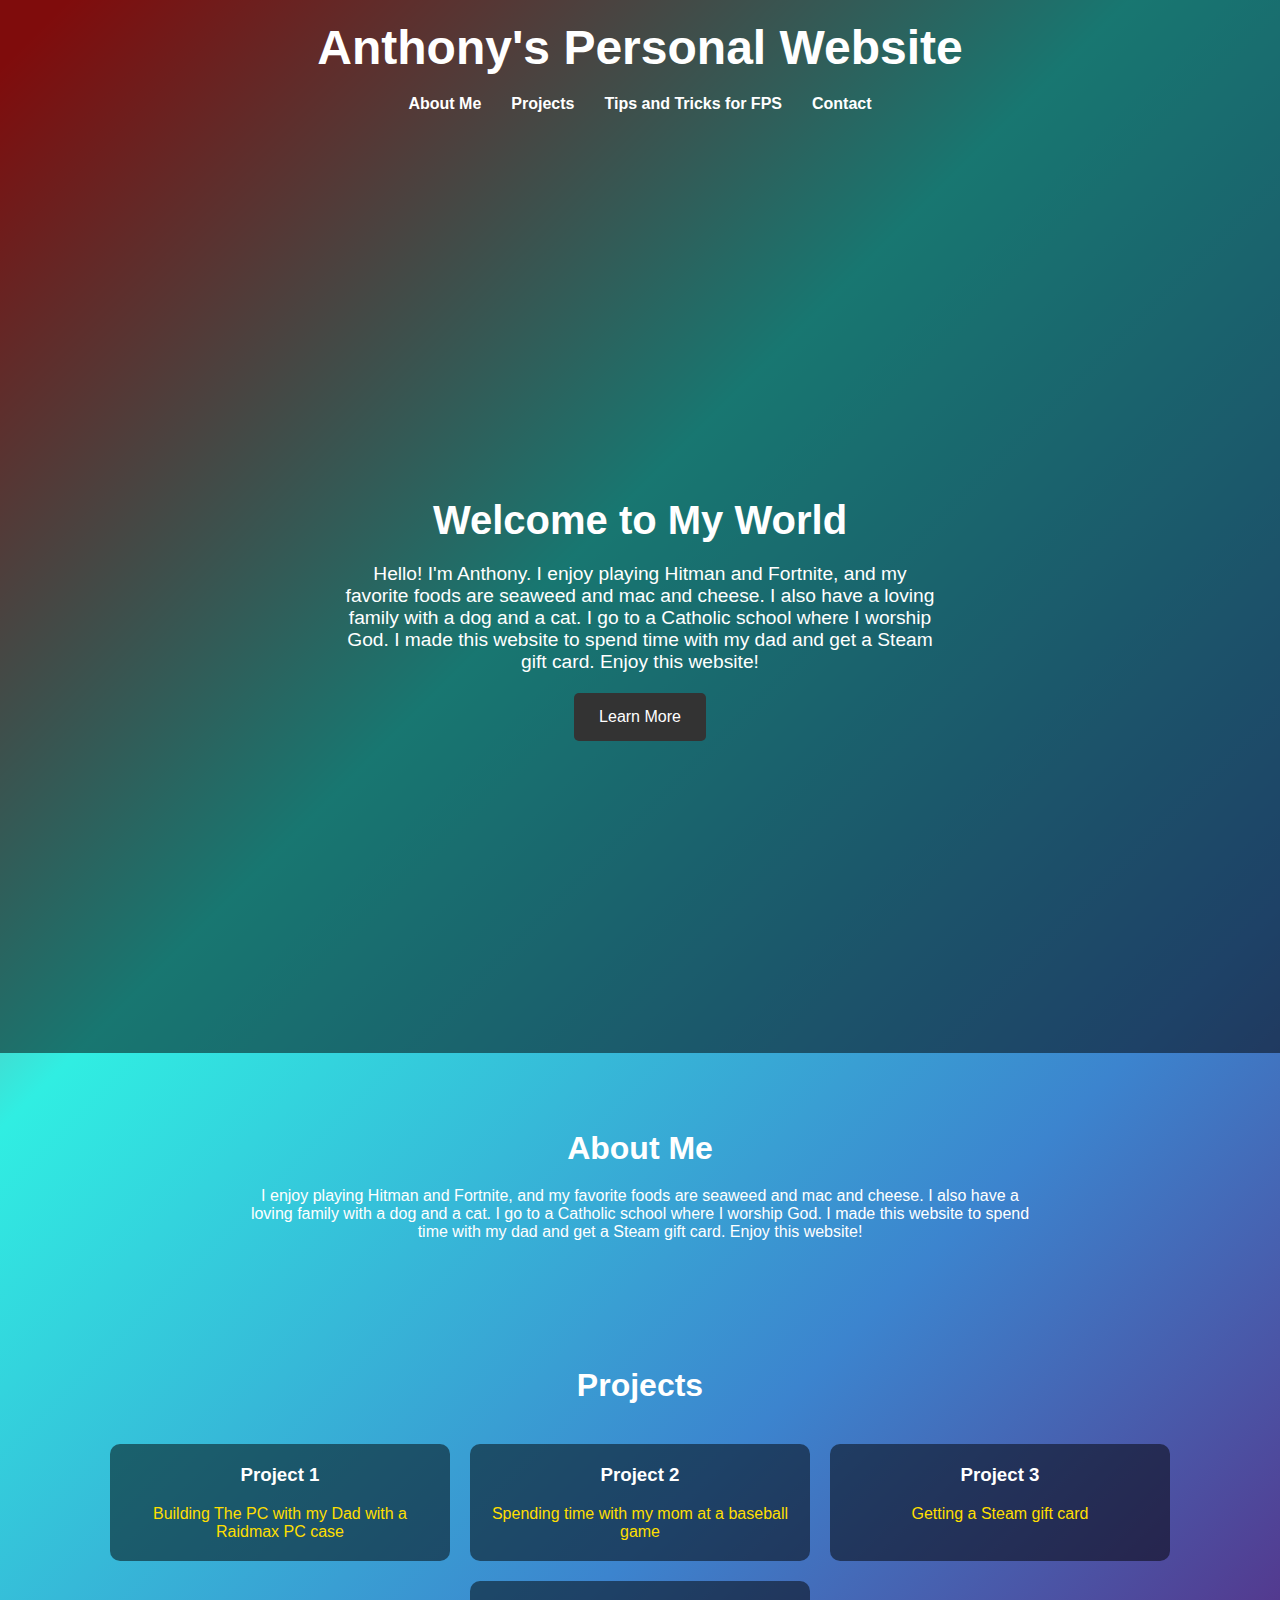
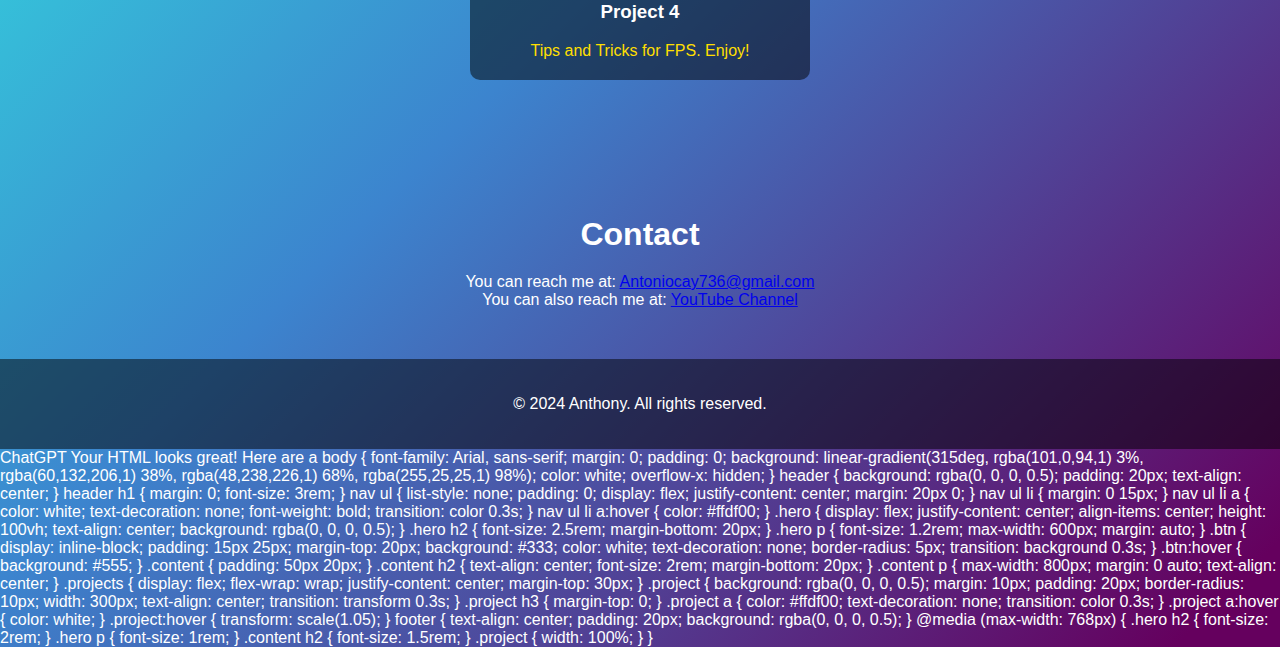
==== commit 956ddd27: "Update index.html" ====
--- a/index.html
+++ b/index.html
@@ -7,39 +7,119 @@
     <link rel="stylesheet" href="styles.css">
     <link rel="icon" href="favicon.ico" type="image/x-icon">
     <style>
-        /* Include your existing CSS here */
-        
-        .tab-content {
-            display: none;
-        }
-
-        .tab-content.active {
-            display: block;
-        }
-
-        .tabs {
+        body {
+            font-family: Arial, sans-serif;
+            margin: 0;
+            padding: 0;
+            background: linear-gradient(315deg, rgba(101,0,94,1) 3%, rgba(60,132,206,1) 38%, rgba(48,238,226,1) 68%, rgba(255,25,25,1) 98%);
+            color: white;
+            overflow-x: hidden;
+        }
+
+        header {
+            background: rgba(0, 0, 0, 0.5);
+            padding: 20px;
+            text-align: center;
+        }
+
+        header h1 {
+            margin: 0;
+            font-size: 3rem;
+        }
+
+        nav ul {
+            list-style: none;
+            padding: 0;
             display: flex;
             justify-content: center;
             margin: 20px 0;
         }
 
-        .tabs button {
-            padding: 15px;
+        nav ul li {
+            margin: 0 15px;
+        }
+
+        nav ul li a {
+            color: white;
+            text-decoration: none;
+            font-weight: bold;
+        }
+
+        .hero {
+            display: flex;
+            justify-content: center;
+            align-items: center;
+            height: 100vh;
+            text-align: center;
+            background: rgba(0, 0, 0, 0.5);
+        }
+
+        .hero h2 {
+            font-size: 2.5rem;
+            margin-bottom: 20px;
+        }
+
+        .hero p {
+            font-size: 1.2rem;
+            max-width: 600px;
+            margin: auto;
+        }
+
+        .btn {
+            display: inline-block;
+            padding: 15px 25px;
+            margin-top: 20px;
             background: #333;
             color: white;
-            border: none;
-            cursor: pointer;
-            font-size: 1rem;
-            margin: 0 5px;
+            text-decoration: none;
+            border-radius: 5px;
             transition: background 0.3s;
         }
 
-        .tabs button.active {
+        .btn:hover {
             background: #555;
         }
 
-        .tabs button:hover {
-            background: #444;
+        .content {
+            padding: 50px 20px;
+        }
+
+        .content h2 {
+            text-align: center;
+            font-size: 2rem;
+            margin-bottom: 20px;
+        }
+
+        .content p {
+            max-width: 800px;
+            margin: 0 auto;
+            text-align: center;
+        }
+
+        .projects {
+            display: flex;
+            flex-wrap: wrap;
+            justify-content: center;
+            margin-top: 30px;
+        }
+
+        .project {
+            background: rgba(0, 0, 0, 0.5);
+            margin: 10px;
+            padding: 20px;
+            border-radius: 10px;
+            width: 300px;
+            text-align: center;
+        }
+
+        .project h3 {
+            margin-top: 0;
+        }
+
+        footer {
+            text-align: center;
+            padding: 20px;
+            background: rgba(0, 0, 0, 0.5);
         }
     </style>
 </head>
@@ -48,93 +128,212 @@
         <h1>Anthony's Personal Website</h1>
         <nav>
             <ul>
-                <li><a href="#" class="tab-link" data-tab="learn-more">Learn More</a></li>
-                <li><a href="#" class="tab-link" data-tab="about">About Me</a></li>
-                <li><a href="#" class="tab-link" data-tab="projects">Projects</a></li>
+                <li><a href="#about">About Me</a></li>
+                <li><a href="#projects">Projects</a></li>
                 <li><a href="tips-and-tricks.html" target="_blank">Tips and Tricks for FPS</a></li>
-                <li><a href="#" class="tab-link" data-tab="contact">Contact</a></li>
+                <li><a href="#contact">Contact</a></li>
             </ul>
         </nav>
     </header>
 
-    <section class="tabs">
-        <button data-tab="learn-more" class="tab-button">Learn More</button>
-        <button data-tab="about" class="tab-button">About Me</button>
-        <button data-tab="projects" class="tab-button">Projects</button>
-        <button data-tab="contact" class="tab-button">Contact</button>
+    <section class="hero">
+        <div>
+            <h2>Welcome to My World</h2>
+            <p>Hello! I'm Anthony. I enjoy playing Hitman and Fortnite, and my favorite foods are seaweed and mac and cheese. I also have a loving family with a dog and a cat. I go to a Catholic school where I worship God. I made this website to spend time with my dad and get a Steam gift card. Enjoy this website!</p>
+            <a href="#about" class="btn">Learn More</a>
+        </div>
     </section>
 
-    <section id="learn-more" class="tab-content">
-        <div class="hero">
-            <div>
-                <h2>Welcome to My World</h2>
-                <p>Hello! I'm Anthony. I enjoy playing Hitman and Fortnite, and my favorite foods are seaweed and mac and cheese. I also have a loving family with a dog and a cat. I go to a Catholic school where I worship God. I made this website to spend time with my dad and get a Steam gift card. Enjoy this website!</p>
-                <a href="#about" class="btn">Learn More</a>
+    <section id="about" class="content">
+        <h2>About Me</h2>
+        <p>I enjoy playing Hitman and Fortnite, and my favorite foods are seaweed and mac and cheese. I also have a loving family with a dog and a cat. I go to a Catholic school where I worship God. I made this website to spend time with my dad and get a Steam gift card. Enjoy this website!</p>
+    </section>
+
+    <section id="projects" class="content">
+        <h2>Projects</h2>
+        <div class="projects">
+            <div class="project">
+                <h3>Project 1</h3>
+                <p><a href="https://www.raidmax.com/v100" target="_blank">Building The PC with my Dad with a Raidmax PC case</a></p>
+            </div>
+            <div class="project">
+                <h3>Project 2</h3>
+                <p><a href="https://www.ticketsonsale.com/sports/norfolk-tides/69?gad_source=1&gclid=Cj0KCQjws560BhCuARIsAHMqE0FU_PF0pBFOy2Fe5NkWwCoJNiqJ5LBmWYLLXM1rVjd1sOvPjlA_KGAaAtUzEALw_wcB" target="_blank">Spending time with my mom at a baseball game</a></p>
+            </div>
+            <div class="project">
+                <h3>Project 3</h3>
+                <p><a href="https://www.gamestop.com/gift-cards/gaming-gift-cards/products/valve-steam-wallet-card-20/215593.html" target="_blank">Getting a Steam gift card</a></p>
+            </div>
+            <div class="project">
+                <h3>Project 4</h3>
+                <p><a href="tips-and-tricks.html" target="_blank">Tips and Tricks for FPS. Enjoy!</a></p>
             </div>
         </div>
     </section>
 
-    <section id="about" class="tab-content">
-        <div class="content">
-            <h2>About Me</h2>
-            <p>I enjoy playing Hitman and Fortnite, and my favorite foods are seaweed and mac and cheese. I also have a loving family with a dog and a cat. I go to a Catholic school where I worship God. I made this website to spend time with my dad and get a Steam gift card. Enjoy this website!</p>
-        </div>
-    </section>
-
-    <section id="projects" class="tab-content">
-        <div class="content">
-            <h2>Projects</h2>
-            <div class="projects">
-                <div class="project">
-                    <h3>Project 1</h3>
-                    <p><a href="https://www.raidmax.com/v100" target="_blank">Building The PC with my Dad with a Raidmax PC case</a></p>
-                </div>
-                <div class="project">
-                    <h3>Project 2</h3>
-                    <p><a href="https://www.ticketsonsale.com/sports/norfolk-tides/69?gad_source=1&gclid=Cj0KCQjws560BhCuARIsAHMqE0FU_PF0pBFOy2Fe5NkWwCoJNiqJ5LBmWYLLXM1rVjd1sOvPjlA_KGAaAtUzEALw_wcB" target="_blank">Spending time with my mom at a baseball game</a></p>
-                </div>
-                <div class="project">
-                    <h3>Project 3</h3>
-                    <p><a href="https://www.gamestop.com/gift-cards/gaming-gift-cards/products/valve-steam-wallet-card-20/215593.html" target="_blank">Getting a Steam gift card</a></p>
-                </div>
-                <div class="project">
-                    <h3>Project 4</h3>
-                    <p><a href="tips-and-tricks.html" target="_blank">Tips and Tricks for FPS. Enjoy!</a></p>
-                </div>
-            </div>
-        </div>
-    </section>
-
-    <section id="contact" class="tab-content">
-        <div class="content">
-            <h2>Contact</h2>
-            <p>You can reach me at: <a href="mailto:Antoniocay736@gmail.com">Antoniocay736@gmail.com</a></p>
-            <p>You can also reach me at: <a href="https://www.youtube.com/@AntonioCay/featured" target="_blank">YouTube Channel</a></p>
-        </div>
+    <section id="contact" class="content">
+        <h2>Contact</h2>
+        <p>You can reach me at: <a href="mailto:Antoniocay736@gmail.com">Antoniocay736@gmail.com</a></p>
+        <p>You can also reach me at: <a href="https://www.youtube.com/@AntonioCay/featured" target="_blank">YouTube Channel</a></p>
     </section>
 
     <footer>
         <p>&copy; 2024 Anthony. All rights reserved.</p>
     </footer>
-
-    <script>
-        document.addEventListener('DOMContentLoaded', () => {
-            const tabs = document.querySelectorAll('.tab-button');
-            const tabContents = document.querySelectorAll('.tab-content');
-
-            tabs.forEach(tab => {
-                tab.addEventListener('click', () => {
-                    tabs.forEach(btn => btn.classList.remove('active'));
-                    tabContents.forEach(content => content.classList.remove('active'));
-
-                    tab.classList.add('active');
-                    document.getElementById(tab.getAttribute('data-tab')).classList.add('active');
-                });
-            });
-
-            // Activate the "Learn More" tab by default
-            tabs[0].click();
-        });
-    </script>
 </body>
 </html>
+ChatGPT
+Your HTML looks great! Here are a
+
+body {
+    font-family: Arial, sans-serif;
+    margin: 0;
+    padding: 0;
+    background: linear-gradient(315deg, rgba(101,0,94,1) 3%, rgba(60,132,206,1) 38%, rgba(48,238,226,1) 68%, rgba(255,25,25,1) 98%);
+    color: white;
+    overflow-x: hidden;
+}
+
+header {
+    background: rgba(0, 0, 0, 0.5);
+    padding: 20px;
+    text-align: center;
+}
+
+header h1 {
+    margin: 0;
+    font-size: 3rem;
+}
+
+nav ul {
+    list-style: none;
+    padding: 0;
+    display: flex;
+    justify-content: center;
+    margin: 20px 0;
+}
+
+nav ul li {
+    margin: 0 15px;
+}
+
+nav ul li a {
+    color: white;
+    text-decoration: none;
+    font-weight: bold;
+    transition: color 0.3s;
+}
+
+nav ul li a:hover {
+    color: #ffdf00;
+}
+
+.hero {
+    display: flex;
+    justify-content: center;
+    align-items: center;
+    height: 100vh;
+    text-align: center;
+    background: rgba(0, 0, 0, 0.5);
+}
+
+.hero h2 {
+    font-size: 2.5rem;
+    margin-bottom: 20px;
+}
+
+.hero p {
+    font-size: 1.2rem;
+    max-width: 600px;
+    margin: auto;
+}
+
+.btn {
+    display: inline-block;
+    padding: 15px 25px;
+    margin-top: 20px;
+    background: #333;
+    color: white;
+    text-decoration: none;
+    border-radius: 5px;
+    transition: background 0.3s;
+}
+
+.btn:hover {
+    background: #555;
+}
+
+.content {
+    padding: 50px 20px;
+}
+
+.content h2 {
+    text-align: center;
+    font-size: 2rem;
+    margin-bottom: 20px;
+}
+
+.content p {
+    max-width: 800px;
+    margin: 0 auto;
+    text-align: center;
+}
+
+.projects {
+    display: flex;
+    flex-wrap: wrap;
+    justify-content: center;
+    margin-top: 30px;
+}
+
+.project {
+    background: rgba(0, 0, 0, 0.5);
+    margin: 10px;
+    padding: 20px;
+    border-radius: 10px;
+    width: 300px;
+    text-align: center;
+    transition: transform 0.3s;
+}
+
+.project h3 {
+    margin-top: 0;
+}
+
+.project a {
+    color: #ffdf00;
+    text-decoration: none;
+    transition: color 0.3s;
+}
+
+.project a:hover {
+    color: white;
+}
+
+.project:hover {
+    transform: scale(1.05);
+}
+
+footer {
+    text-align: center;
+    padding: 20px;
+    background: rgba(0, 0, 0, 0.5);
+}
+
+@media (max-width: 768px) {
+    .hero h2 {
+        font-size: 2rem;
+    }
+
+    .hero p {
+        font-size: 1rem;
+    }
+
+    .content h2 {
+        font-size: 1.5rem;
+    }
+
+    .project {
+        width: 100%;
+    }
+}
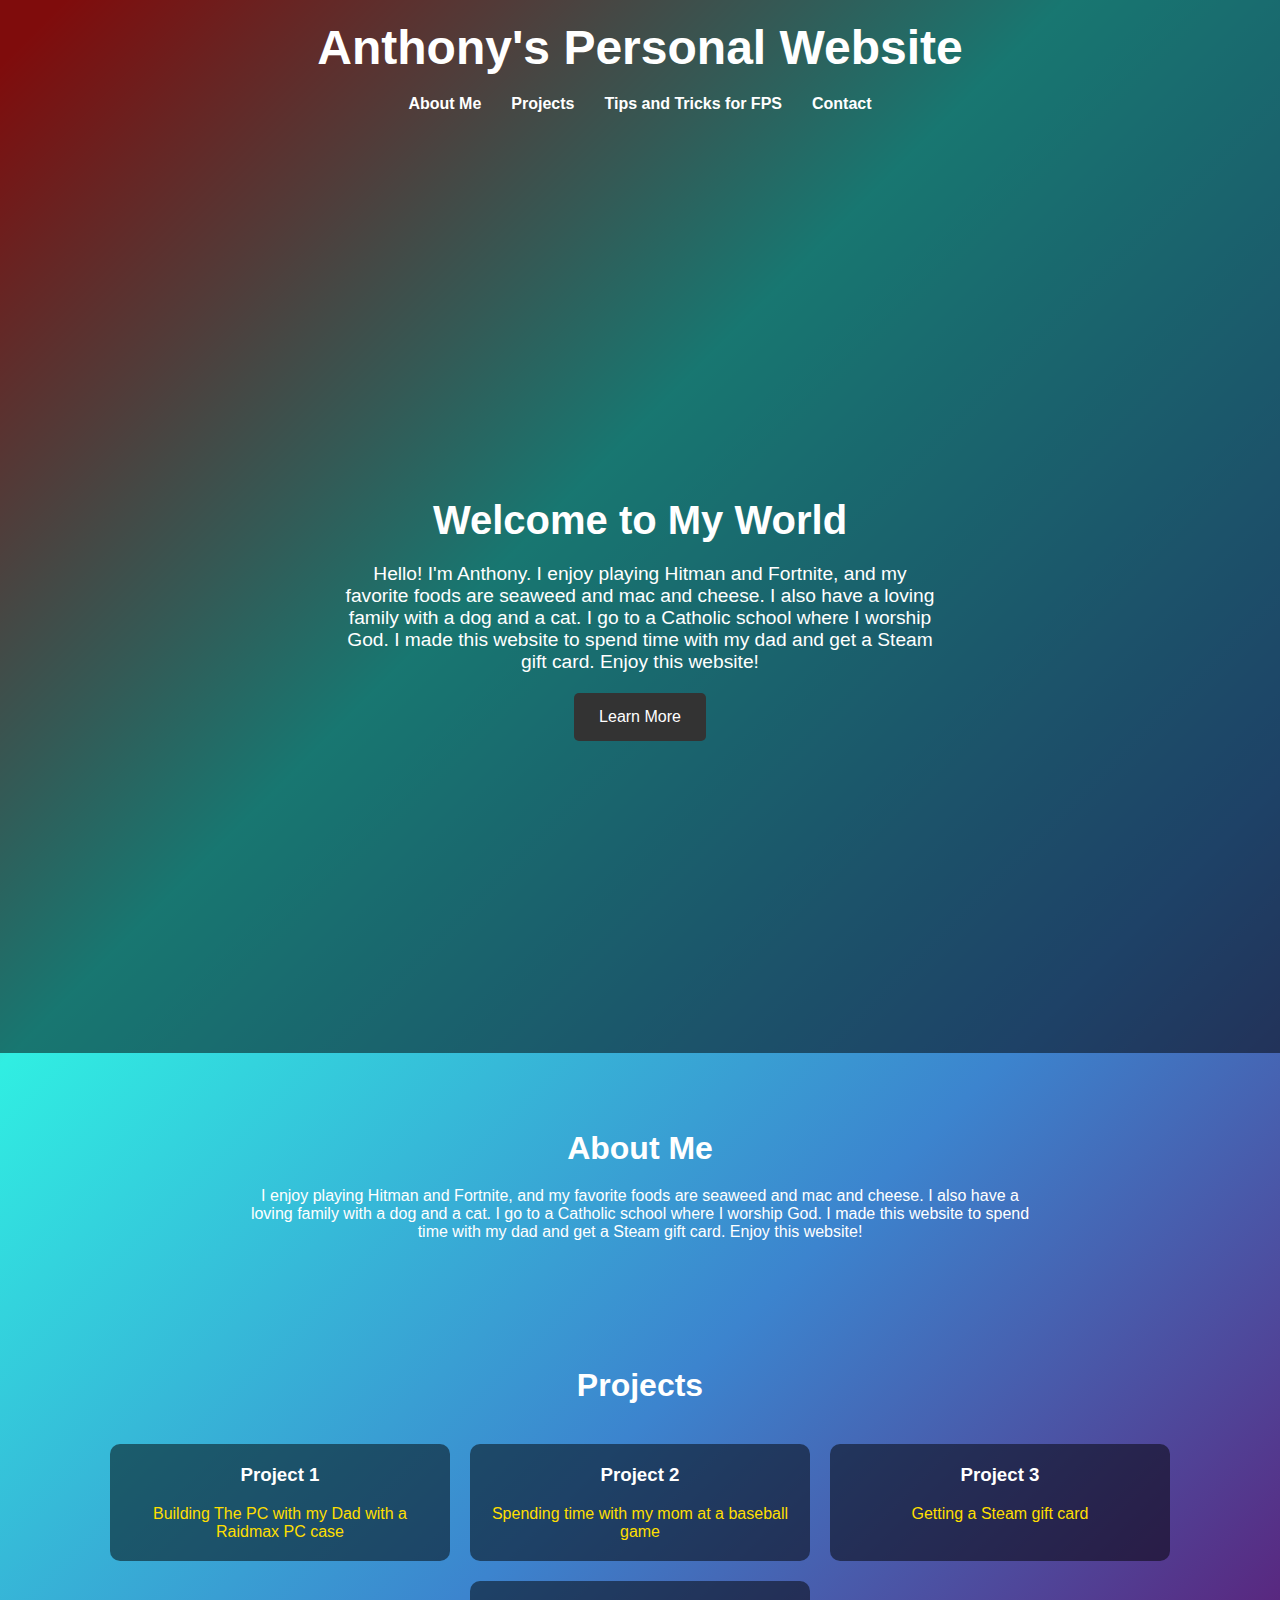
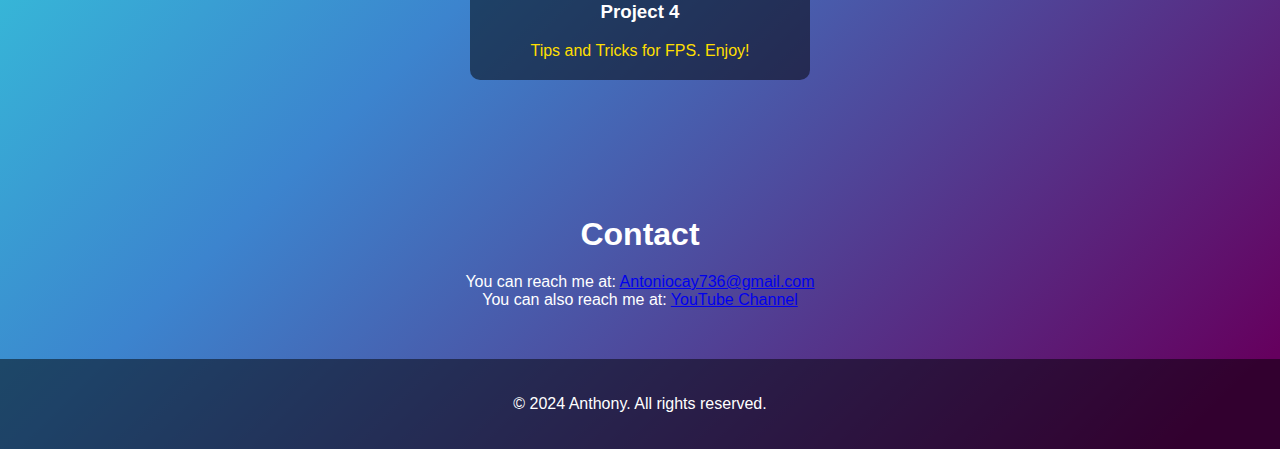
==== commit 9500e0b7: "Update index.html" ====
--- a/index.html
+++ b/index.html
@@ -43,6 +43,11 @@
             color: white;
             text-decoration: none;
             font-weight: bold;
+            transition: color 0.3s;
+        }
+
+        nav ul li a:hover {
+            color: #ffdf00;
         }
 
         .hero {
@@ -110,16 +115,49 @@
             border-radius: 10px;
             width: 300px;
             text-align: center;
+            transition: transform 0.3s;
         }
 
         .project h3 {
             margin-top: 0;
         }
 
+        .project a {
+            color: #ffdf00;
+            text-decoration: none;
+            transition: color 0.3s;
+        }
+
+        .project a:hover {
+            color: white;
+        }
+
+        .project:hover {
+            transform: scale(1.05);
+        }
+
         footer {
             text-align: center;
             padding: 20px;
             background: rgba(0, 0, 0, 0.5);
+        }
+
+        @media (max-width: 768px) {
+            .hero h2 {
+                font-size: 2rem;
+            }
+
+            .hero p {
+                font-size: 1rem;
+            }
+
+            .content h2 {
+                font-size: 1.5rem;
+            }
+
+            .project {
+                width: 100%;
+            }
         }
     </style>
 </head>
@@ -140,7 +178,7 @@
         <div>
             <h2>Welcome to My World</h2>
             <p>Hello! I'm Anthony. I enjoy playing Hitman and Fortnite, and my favorite foods are seaweed and mac and cheese. I also have a loving family with a dog and a cat. I go to a Catholic school where I worship God. I made this website to spend time with my dad and get a Steam gift card. Enjoy this website!</p>
-            <a href="#about" class="btn">Learn More</a>
+            <a id="learn-more-btn" href="#projects" class="btn">Learn More</a>
         </div>
     </section>
 
@@ -180,160 +218,12 @@
     <footer>
         <p>&copy; 2024 Anthony. All rights reserved.</p>
     </footer>
+
+    <script>
+        document.getElementById('learn-more-btn').addEventListener('click', function(event) {
+            event.preventDefault(); // Prevent default anchor behavior
+            document.getElementById('projects').scrollIntoView({ behavior: 'smooth' }); // Scroll to the projects section
+        });
+    </script>
 </body>
 </html>
-ChatGPT
-Your HTML looks great! Here are a
-
-body {
-    font-family: Arial, sans-serif;
-    margin: 0;
-    padding: 0;
-    background: linear-gradient(315deg, rgba(101,0,94,1) 3%, rgba(60,132,206,1) 38%, rgba(48,238,226,1) 68%, rgba(255,25,25,1) 98%);
-    color: white;
-    overflow-x: hidden;
-}
-
-header {
-    background: rgba(0, 0, 0, 0.5);
-    padding: 20px;
-    text-align: center;
-}
-
-header h1 {
-    margin: 0;
-    font-size: 3rem;
-}
-
-nav ul {
-    list-style: none;
-    padding: 0;
-    display: flex;
-    justify-content: center;
-    margin: 20px 0;
-}
-
-nav ul li {
-    margin: 0 15px;
-}
-
-nav ul li a {
-    color: white;
-    text-decoration: none;
-    font-weight: bold;
-    transition: color 0.3s;
-}
-
-nav ul li a:hover {
-    color: #ffdf00;
-}
-
-.hero {
-    display: flex;
-    justify-content: center;
-    align-items: center;
-    height: 100vh;
-    text-align: center;
-    background: rgba(0, 0, 0, 0.5);
-}
-
-.hero h2 {
-    font-size: 2.5rem;
-    margin-bottom: 20px;
-}
-
-.hero p {
-    font-size: 1.2rem;
-    max-width: 600px;
-    margin: auto;
-}
-
-.btn {
-    display: inline-block;
-    padding: 15px 25px;
-    margin-top: 20px;
-    background: #333;
-    color: white;
-    text-decoration: none;
-    border-radius: 5px;
-    transition: background 0.3s;
-}
-
-.btn:hover {
-    background: #555;
-}
-
-.content {
-    padding: 50px 20px;
-}
-
-.content h2 {
-    text-align: center;
-    font-size: 2rem;
-    margin-bottom: 20px;
-}
-
-.content p {
-    max-width: 800px;
-    margin: 0 auto;
-    text-align: center;
-}
-
-.projects {
-    display: flex;
-    flex-wrap: wrap;
-    justify-content: center;
-    margin-top: 30px;
-}
-
-.project {
-    background: rgba(0, 0, 0, 0.5);
-    margin: 10px;
-    padding: 20px;
-    border-radius: 10px;
-    width: 300px;
-    text-align: center;
-    transition: transform 0.3s;
-}
-
-.project h3 {
-    margin-top: 0;
-}
-
-.project a {
-    color: #ffdf00;
-    text-decoration: none;
-    transition: color 0.3s;
-}
-
-.project a:hover {
-    color: white;
-}
-
-.project:hover {
-    transform: scale(1.05);
-}
-
-footer {
-    text-align: center;
-    padding: 20px;
-    background: rgba(0, 0, 0, 0.5);
-}
-
-@media (max-width: 768px) {
-    .hero h2 {
-        font-size: 2rem;
-    }
-
-    .hero p {
-        font-size: 1rem;
-    }
-
-    .content h2 {
-        font-size: 1.5rem;
-    }
-
-    .project {
-        width: 100%;
-    }
-}
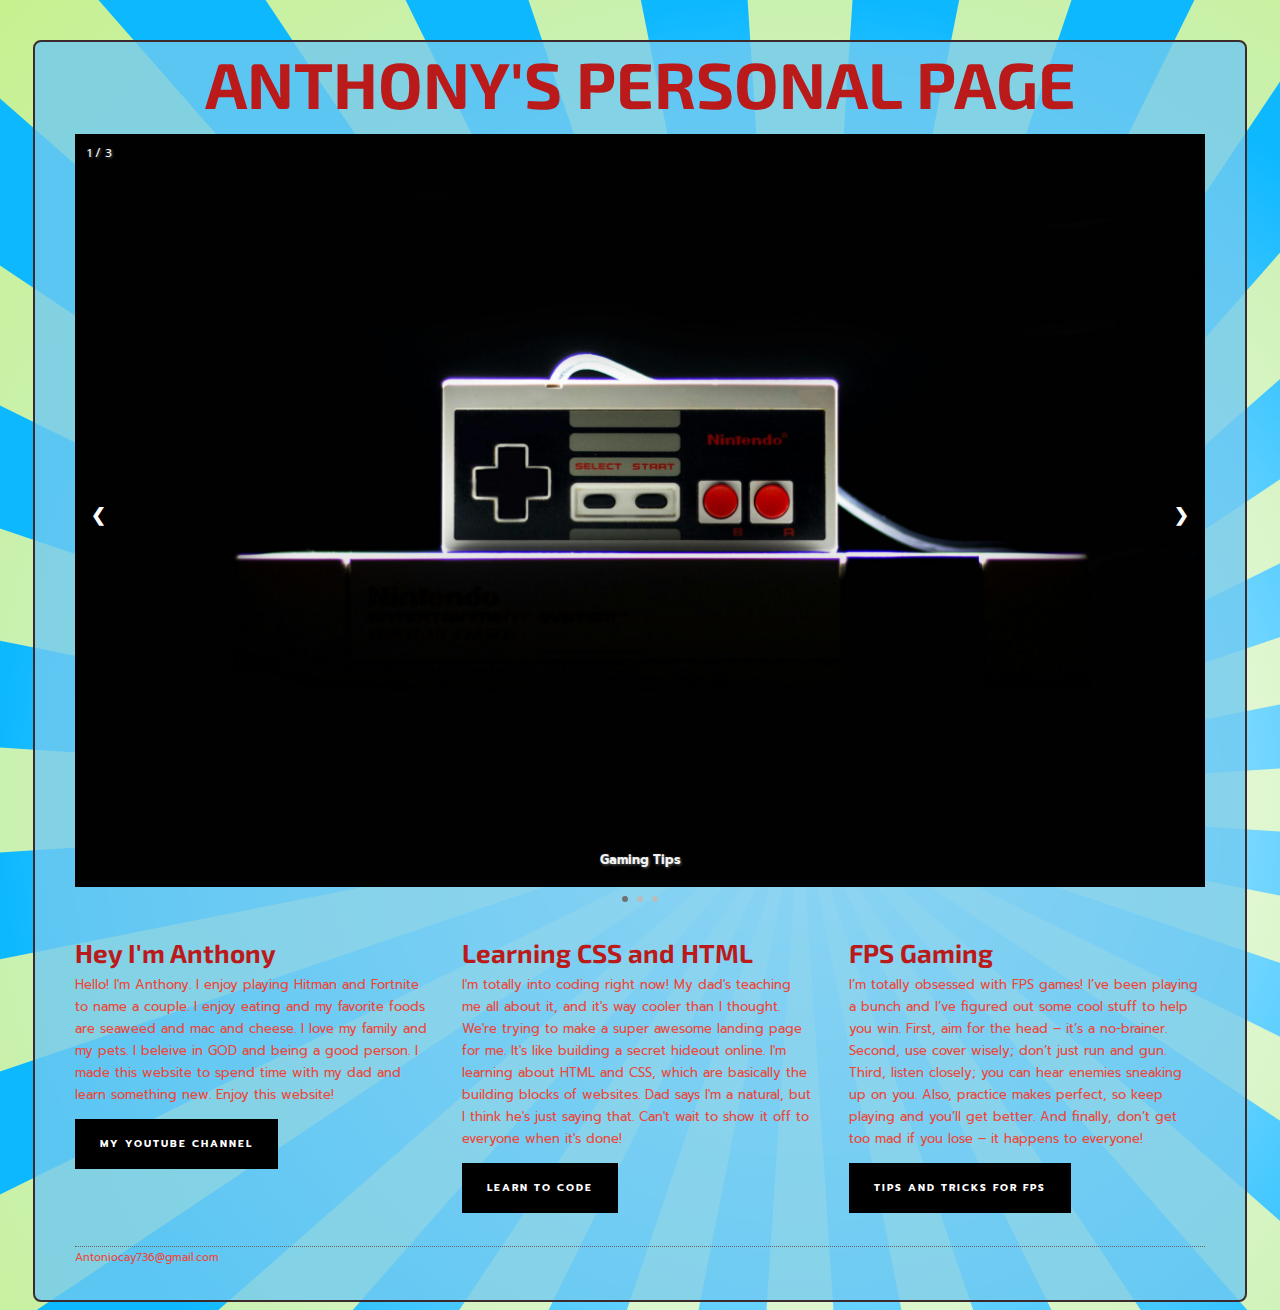
==== commit db6a721e: "Add files via upload" ====
--- a/index.html
+++ b/index.html
@@ -1,229 +1,104 @@
 <!DOCTYPE html>
-<html lang="en">
-<head>
-    <meta charset="UTF-8">
-    <meta name="viewport" content="width=device-width, initial-scale=1.0">
-    <title>Anthony's Personal Website</title>
-    <link rel="stylesheet" href="styles.css">
-    <link rel="icon" href="favicon.ico" type="image/x-icon">
-    <style>
-        body {
-            font-family: Arial, sans-serif;
-            margin: 0;
-            padding: 0;
-            background: linear-gradient(315deg, rgba(101,0,94,1) 3%, rgba(60,132,206,1) 38%, rgba(48,238,226,1) 68%, rgba(255,25,25,1) 98%);
-            color: white;
-            overflow-x: hidden;
-        }
+<html lang="en-US">
+    <head>
+        <meta charset="UTF-8">
+        <title>Anthony's Personal Page</title>
+        <link rel="stylesheet" href="style.css">
+    </head>
+    <body>
+       
+        <div class="pagewrap">
+            <header>
+                <!--Main header area-->
+            
+                <h1>Anthony's Personal Page</h1>
+                
+                <div class="slideshow-container">
+                    <div class="mySlides fade">
+                        <div class="numbertext">1 / 3</div>
+                        <img src="pexels-tombrand-1637436.jpg" alt="pic 1" style="width:100%;">
+                        <div class="text">Gaming Tips</div>
+                    </div>
+                    <div class="mySlides fade">
+                        <div class="numbertext">2 / 3</div>
+                        <img src="pexels-soumil-kumar-4325-735911.jpg" alt="pic 2" style="width:100%">
+                        <div class="text">Coding Tips</div>
+                    </div>
+                    <div class="mySlides fade">
+                        <div class="numbertext">3 / 3</div>
+                        <img src="pexels-element5-1293265.jpg" alt="pic 3" style="width:100%">
+                        <div class="text">Things I Like</div>
+                    </div>
+                    <a class="prev" onclick="plusSlides(-1)">&#10094;</a>
+                    <a class="next" onclick="plusSlides(1)">&#10095;</a>
+                </div>
+                <br>
+                <div style="text-align:center; margin-bottom: 10px;">
+                    <span class="dot" onclick="currentSlide(1)"></span> 
+                    <span class="dot" onclick="currentSlide(2)"></span> 
+                    <span class="dot" onclick="currentSlide(3)"></span> 
+                </div>
+            </header>
+            <div class="content-three">
+                <div class="item1">
+                    <h2>Hey I'm Anthony</h2>
+                    <p>Hello! I'm Anthony. I enjoy playing Hitman and Fortnite to name a couple. I enjoy eating and my favorite foods are seaweed and mac and cheese. I  love my family and my pets. I beleive in GOD and being a good person. I made this website to spend time with my dad and learn something new. Enjoy this website! </p> 
+                   <p><a href="https://www.youtube.com/@AntonioCay/featured" class="more-info">My Youtube Channel</a></p>
+                </div>
+                <div class="item2">
+                    <h2>Learning CSS and HTML</h2>
+                    <p>I'm totally into coding right now! My dad's teaching me all about it, and it's way cooler than I thought. We're trying to make a super awesome landing page for me. It's like building a secret hideout online. I'm learning about HTML and CSS, which are basically the building blocks of websites. Dad says I'm a natural, but I think he's just saying that. Can't wait to show it off to everyone when it's done!</p>
+                    
+                    <p><a href="https://youtu.be/salY_Sm6mv4?si=nJqQFczs_wVjoHrG" class="more-info">Learn to Code</a></p>
+                </div>
+                <div class="item3">
+                    <h2>FPS Gaming</h2>
+                    <p>I’m totally obsessed with FPS games! I’ve been playing a bunch and I’ve figured out some cool stuff to help you win. First, aim for the head – it’s a no-brainer. Second, use cover wisely; don’t just run and gun. Third, listen closely; you can hear enemies sneaking up on you. Also, practice makes perfect, so keep playing and you’ll get better. And finally, don’t get too mad if you lose – it happens to everyone!</p>
+                    
+                    <p><a href="https://youtu.be/cdFuGPnqjV0?si=1JwqkP6fXymEv-aw" class="more-info">Tips and Tricks for FPS</a></p>
+                </div>
+            </div>
+            <footer>
+                 <p>Antoniocay736@gmail.com</p>
+            </footer>
+        </div>
+        <script>
+            function myFunction() {
+                var x = document.getElementById("myTopnav");
+                if (x.className === "topnav") {
+                    x.className += " responsive";
+                } else {
+                    x.className = "topnav";
+                }
+            }
+        </script>
+        <script>
+            var slideIndex = 1;
+            showSlides(slideIndex);
 
-        header {
-            background: rgba(0, 0, 0, 0.5);
-            padding: 20px;
-            text-align: center;
-        }
-
-        header h1 {
-            margin: 0;
-            font-size: 3rem;
-        }
-
-        nav ul {
-            list-style: none;
-            padding: 0;
-            display: flex;
-            justify-content: center;
-            margin: 20px 0;
-        }
-
-        nav ul li {
-            margin: 0 15px;
-        }
-
-        nav ul li a {
-            color: white;
-            text-decoration: none;
-            font-weight: bold;
-            transition: color 0.3s;
-        }
-
-        nav ul li a:hover {
-            color: #ffdf00;
-        }
-
-        .hero {
-            display: flex;
-            justify-content: center;
-            align-items: center;
-            height: 100vh;
-            text-align: center;
-            background: rgba(0, 0, 0, 0.5);
-        }
-
-        .hero h2 {
-            font-size: 2.5rem;
-            margin-bottom: 20px;
-        }
-
-        .hero p {
-            font-size: 1.2rem;
-            max-width: 600px;
-            margin: auto;
-        }
-
-        .btn {
-            display: inline-block;
-            padding: 15px 25px;
-            margin-top: 20px;
-            background: #333;
-            color: white;
-            text-decoration: none;
-            border-radius: 5px;
-            transition: background 0.3s;
-        }
-
-        .btn:hover {
-            background: #555;
-        }
-
-        .content {
-            padding: 50px 20px;
-        }
-
-        .content h2 {
-            text-align: center;
-            font-size: 2rem;
-            margin-bottom: 20px;
-        }
-
-        .content p {
-            max-width: 800px;
-            margin: 0 auto;
-            text-align: center;
-        }
-
-        .projects {
-            display: flex;
-            flex-wrap: wrap;
-            justify-content: center;
-            margin-top: 30px;
-        }
-
-        .project {
-            background: rgba(0, 0, 0, 0.5);
-            margin: 10px;
-            padding: 20px;
-            border-radius: 10px;
-            width: 300px;
-            text-align: center;
-            transition: transform 0.3s;
-        }
-
-        .project h3 {
-            margin-top: 0;
-        }
-
-        .project a {
-            color: #ffdf00;
-            text-decoration: none;
-            transition: color 0.3s;
-        }
-
-        .project a:hover {
-            color: white;
-        }
-
-        .project:hover {
-            transform: scale(1.05);
-        }
-
-        footer {
-            text-align: center;
-            padding: 20px;
-            background: rgba(0, 0, 0, 0.5);
-        }
-
-        @media (max-width: 768px) {
-            .hero h2 {
-                font-size: 2rem;
+            function plusSlides(n) {
+                showSlides(slideIndex += n);
             }
 
-            .hero p {
-                font-size: 1rem;
+            function currentSlide(n) {
+                showSlides(slideIndex = n);
             }
 
-            .content h2 {
-                font-size: 1.5rem;
+            function showSlides(n) {
+                var i;
+                var slides = document.getElementsByClassName("mySlides");
+                var dots = document.getElementsByClassName("dot");
+                if (n > slides.length) {slideIndex = 1}    
+                if (n < 1) {slideIndex = slides.length}
+                for (i = 0; i < slides.length; i++) {
+                    slides[i].style.display = "none";  
+                }
+                for (i = 0; i < dots.length; i++) {
+                    dots[i].className = dots[i].className.replace(" active", "");
+                }
+                slides[slideIndex-1].style.display = "block";  
+                dots[slideIndex-1].className += " active";
             }
-
-            .project {
-                width: 100%;
-            }
-        }
-    </style>
-</head>
-<body>
-    <header>
-        <h1>Anthony's Personal Website</h1>
-        <nav>
-            <ul>
-                <li><a href="#about">About Me</a></li>
-                <li><a href="#projects">Projects</a></li>
-                <li><a href="tips-and-tricks.html" target="_blank">Tips and Tricks for FPS</a></li>
-                <li><a href="#contact">Contact</a></li>
-            </ul>
-        </nav>
-    </header>
-
-    <section class="hero">
-        <div>
-            <h2>Welcome to My World</h2>
-            <p>Hello! I'm Anthony. I enjoy playing Hitman and Fortnite, and my favorite foods are seaweed and mac and cheese. I also have a loving family with a dog and a cat. I go to a Catholic school where I worship God. I made this website to spend time with my dad and get a Steam gift card. Enjoy this website!</p>
-            <a id="learn-more-btn" href="#projects" class="btn">Learn More</a>
-        </div>
-    </section>
-
-    <section id="about" class="content">
-        <h2>About Me</h2>
-        <p>I enjoy playing Hitman and Fortnite, and my favorite foods are seaweed and mac and cheese. I also have a loving family with a dog and a cat. I go to a Catholic school where I worship God. I made this website to spend time with my dad and get a Steam gift card. Enjoy this website!</p>
-    </section>
-
-    <section id="projects" class="content">
-        <h2>Projects</h2>
-        <div class="projects">
-            <div class="project">
-                <h3>Project 1</h3>
-                <p><a href="https://www.raidmax.com/v100" target="_blank">Building The PC with my Dad with a Raidmax PC case</a></p>
-            </div>
-            <div class="project">
-                <h3>Project 2</h3>
-                <p><a href="https://www.ticketsonsale.com/sports/norfolk-tides/69?gad_source=1&gclid=Cj0KCQjws560BhCuARIsAHMqE0FU_PF0pBFOy2Fe5NkWwCoJNiqJ5LBmWYLLXM1rVjd1sOvPjlA_KGAaAtUzEALw_wcB" target="_blank">Spending time with my mom at a baseball game</a></p>
-            </div>
-            <div class="project">
-                <h3>Project 3</h3>
-                <p><a href="https://www.gamestop.com/gift-cards/gaming-gift-cards/products/valve-steam-wallet-card-20/215593.html" target="_blank">Getting a Steam gift card</a></p>
-            </div>
-            <div class="project">
-                <h3>Project 4</h3>
-                <p><a href="tips-and-tricks.html" target="_blank">Tips and Tricks for FPS. Enjoy!</a></p>
-            </div>
-        </div>
-    </section>
-
-    <section id="contact" class="content">
-        <h2>Contact</h2>
-        <p>You can reach me at: <a href="mailto:Antoniocay736@gmail.com">Antoniocay736@gmail.com</a></p>
-        <p>You can also reach me at: <a href="https://www.youtube.com/@AntonioCay/featured" target="_blank">YouTube Channel</a></p>
-    </section>
-
-    <footer>
-        <p>&copy; 2024 Anthony. All rights reserved.</p>
-    </footer>
-
-    <script>
-        document.getElementById('learn-more-btn').addEventListener('click', function(event) {
-            event.preventDefault(); // Prevent default anchor behavior
-            document.getElementById('projects').scrollIntoView({ behavior: 'smooth' }); // Scroll to the projects section
-        });
-    </script>
-</body>
+        </script>
+    </body>
 </html>
--- a/style.css
+++ b/style.css
@@ -0,0 +1,415 @@
+@charset "UTF-8";
+/* CSS Document */
+
+/*	A CSS rule has the following syntax:
+selector { property: style; property: style; property: style; }
+For a list of CSS properties, see the w3Schools website @ https://www.w3schools.com/cssref/default.asp 
+
+Navigation Tutorial: https://www.w3schools.com/howto/howto_js_topnav_responsive.asp
+*/
+
+/*	A. Cayon
+Date 7-30-24
+==================================================
+Table of Contents
+==================================================
+:: Typography
+:: Navigation
+:: Structure
+:: Backgrounds and Borders
+:: Slideshow
+:: Media Queries
+*/
+
+/*	Typography
+================================================== */
+@import url('https://fonts.googleapis.com/css2?family=Exo+2:wght@800&family=Prompt&display=swap');
+
+body { 
+    font-family: "Prompt", sans-serif;
+    font-size: 13px;
+    line-height: 22px;
+    color: #EC473A;
+}
+
+h1 {
+    margin: -10px 0 30px 0;
+    font-size: 5em;
+    font-family: "Exo 2", sans-serif;
+    color: #bb1a1a ;
+    text-transform: uppercase;
+}
+
+h2 { 
+    margin-bottom: 10px;
+    font-size: 2em;
+    font-family: "Exo 2", sans-serif;
+    color: #bb1a1a ;
+}
+
+p {
+    margin-top: 0;
+}
+
+a:link { color: #fff ; }
+a:visited { color: #bb1a1a; }
+a:hover { color: #ff785a; text-decoration: none; }
+a:active { color: #ff785a; text-decoration: none; }
+
+/* More information links */
+a:link.more-info, a:visited.more-info {
+    background-color: #000 ;
+    color: white;
+    font-weight: bold;
+    text-transform: uppercase;
+    letter-spacing: 2px;
+    font-size: 10px;
+    padding: 14px 25px;
+    text-align: center;
+    text-decoration: none;
+    display: inline-block;
+}
+
+a:hover.more-info {
+    background-color: #ff785a;    
+}
+
+footer {
+    font-size: 11px;
+}
+
+/*	Navigation
+================================================== */
+/* Add a background color to the top navigation */
+.topnav {
+    background-color: #000 ;
+    overflow: hidden;
+    margin-bottom: 10px;
+}
+
+/* Style the links inside the navigation bar */
+.topnav a {
+    float: left;
+    display: block;
+    font-weight: bold;
+    text-transform: uppercase;
+    letter-spacing: 2px;
+    font-size: 10px;
+    color: #f2f2f2;
+    text-align: center;
+    padding: 14px 16px;
+    text-decoration: none;
+}
+
+.topnav a.current {
+    background-color: #bb1a1aS;
+}
+
+/* When the screen is less than 600 pixels wide, hide all links, except for the first one ("Home"). Show the link that contains should open and close the topnav (.icon) */
+.topnav a:not(:first-child) {
+    display: none;
+}
+
+/* The "responsive" class is added to the topnav with JavaScript when the user clicks on the icon. This class makes the topnav look good on small screens (display the links vertically instead of horizontally) */
+.topnav.responsive a {
+    float: none;
+    display: block;
+    text-align: left;
+}
+
+.topnav.responsive {
+    position: relative;
+}
+
+.topnav.responsive a.icon {
+    position: absolute;
+    right: 0;
+    top: 0;
+}
+
+/* Change the color of links on hover */
+.topnav a:hover {
+    background-color: #ff785a;
+    color: #fff;
+}
+
+/* Add an active class to highlight the current page */
+.active {
+    background-color: #ff785a;
+    color: white;
+}
+
+/* The link that should open and close the topnav on small screens */
+.topnav a.icon {
+    float: right;
+    display: block;
+}
+
+/*	Structure
+================================================== */
+.pagewrap {
+    width: 96%;
+    margin: auto;
+    padding: 40px 40px 20px 40px;
+    border-radius: 8px;
+    border: 2px solid #ff785a; /* Border is for visual aid only in coding */
+    
+}
+
+header {
+    height: auto;
+    text-align: center;
+}
+
+.logo { 
+    margin-bottom: 20px;
+}
+
+.content-three, .content-two { 
+    display: grid;
+    grid-template-columns: auto;
+    grid-gap: 30px;
+}
+
+img.responsive-image { 
+    width: 100%;
+}
+
+/*	Backgrounds and Borders
+================================================== */
+body { 
+    background-image: url(wintery-sunburst.png);
+    background-color: #bb1a1a ;
+
+}
+
+.pagewrap {
+    background-color: rgba(112,201,240,0.8);
+}
+
+/* To add border to bottom of items when in single columns */
+.item1, .item2, .item3 {
+    border-bottom: 1px dotted #FFB900;
+    padding-bottom: 20px;
+}
+
+hr {
+    border: 0;
+    border-bottom: 1px dotted #FFB900;
+}
+
+/*	Slideshow
+================================================== */
+* {
+    box-sizing: border-box;
+}
+.mySlides {
+    display: none;
+}
+img {
+    vertical-align: middle;
+}
+
+/* Slideshow container */
+.slideshow-container {
+    max-width: 1400px;
+    position: relative;
+    margin: auto;
+    margin-bottom: -20px;
+}
+
+/* Next & previous buttons */
+.prev, .next {
+    cursor: pointer;
+    position: absolute;
+    top: 50%;
+    width: auto;
+    padding: 16px;
+    margin-top: -22px;
+    color: white;
+    font-weight: bold;
+    font-size: 18px;
+    transition: 0.6s ease;
+    border-radius: 0 3px 3px 0;
+    user-select: none;
+}
+
+/* Position the "next button" to the right */
+.next {
+    right: 0;
+    border-radius: 3px 0 0 3px;
+}
+
+.prev {
+    left: 0;
+    border-radius: 3px 0 0 3px;
+}
+
+/* On hover, add a black background color with a little bit see-through */
+.prev:hover, .next:hover {
+    background-color: rgba(0,0,0,0.8);
+    
+}
+
+/* Caption text */
+.text {
+    color: #f2f2f2;
+    text-shadow: 1px 1px 3px #666;
+    font-size: 13px;
+    font-weight: bold;
+    padding: 8px 12px;
+    position: absolute;
+    bottom: 8px;
+    width: 100%;
+    text-align: center;
+}
+
+/* Number text (1/3 etc) */
+.numbertext {
+    color: #f2f2f2;
+    font-size: 12px;
+    text-shadow: 1px 1px 3px #666;
+    padding: 8px 12px;
+    position: absolute;
+    top: 0;
+}
+
+/* The dots/bullets/indicators */
+.dot {
+   
+    height: 6px;
+    width: 6px;
+    margin: 2px;
+    background-color: #bbb;
+    border-radius: 50%;
+    display: inline-block;
+    transition: background-color 0.6s ease;
+}
+
+.active, .dot:hover {
+    background-color: #717171;
+    cursor:auto;
+}
+
+/* Fading animation */
+.fade {
+    -webkit-animation-name: fade;
+    -webkit-animation-duration: 1.5s;
+    animation-name: fade;
+    animation-duration: 1.5s;
+}
+
+@-webkit-keyframes fade {
+    from {opacity: .4} 
+    to {opacity: 1}
+}
+
+@keyframes fade {
+    from {opacity: .4} 
+    to {opacity: 1}
+}
+
+/*	Media Queries
+================================================== */
+
+/* for 800px to 1200px—medium viewports */
+@media only screen and (max-width: 1199px) and (min-width: 800px) {
+    .pagewrap {
+        border: 2px solid #977e50; /* Border is for visual aid only in coding */
+        margin-top: 20px;
+    }
+
+    h1 {
+        margin-bottom: 40px;        
+    }
+
+    .topnav {
+        clear: both;
+        margin-top: 20px;
+        margin-bottom: 30px;
+    }
+
+    /* For two column layout */
+    footer {
+        border-top: 1px dotted #666;
+        margin-top: 30px;
+    }
+    .content-three, .content-two { 
+        grid-template-columns: 48.5% 48.5%;
+        grid-gap: 3%;
+    }
+
+    .content-two .item1 {
+        grid-column: 1 / 2;
+        border-bottom: none;
+    }
+    .content .item1 {
+        grid-column: 1 / 2;
+        border-bottom: none;
+    }
+
+    .content-two .item2 {
+        grid-column: 2 / 3;
+    }
+
+    /* To make item one span two columns on medium viewports */
+    .content-three .item1 {
+        grid-column: 1 / 3;
+    }
+
+    .item2, .item3 {
+        border-bottom: none;
+    }
+}
+
+/* for 1200px or more */
+@media screen and (min-width: 1200px) {
+    .pagewrap {
+        border: 2px solid #3d2a2c; /* Border is for visual aid only in coding */
+        max-width: 1400px;
+        margin-top: 40px;
+    }
+
+    h1 {
+        margin-bottom: 40px;
+    }
+
+    .topnav a {
+        padding: 14px 36px;
+    }
+    footer {
+        border-top: 1px dotted #666;
+    }
+
+    /* To setup three columns */
+    .content-three { 
+        grid-template-columns: 31.25% 31.25% 31.25%;
+        grid-gap: 3%;
+    }
+
+    /* To setup two columns */
+    .content-two { 
+        grid-template-columns: 48.5% 48.5%;
+        grid-gap: 3%;
+    }
+
+    /* To remove border at bottom of items when in three columns */
+    .item1, .item2, .item3 {
+        border-bottom: none;
+    }
+
+    .topnav {
+        clear: both;
+        margin-top: 20px;
+        margin-bottom: 30px;
+    }
+
+    .topnav a:not(:first-child) {
+        display: initial;
+    }
+
+    /* Hide the link that should open and close the topnav on small screens */
+    .topnav .icon {
+        visibility: hidden;
+    }
+}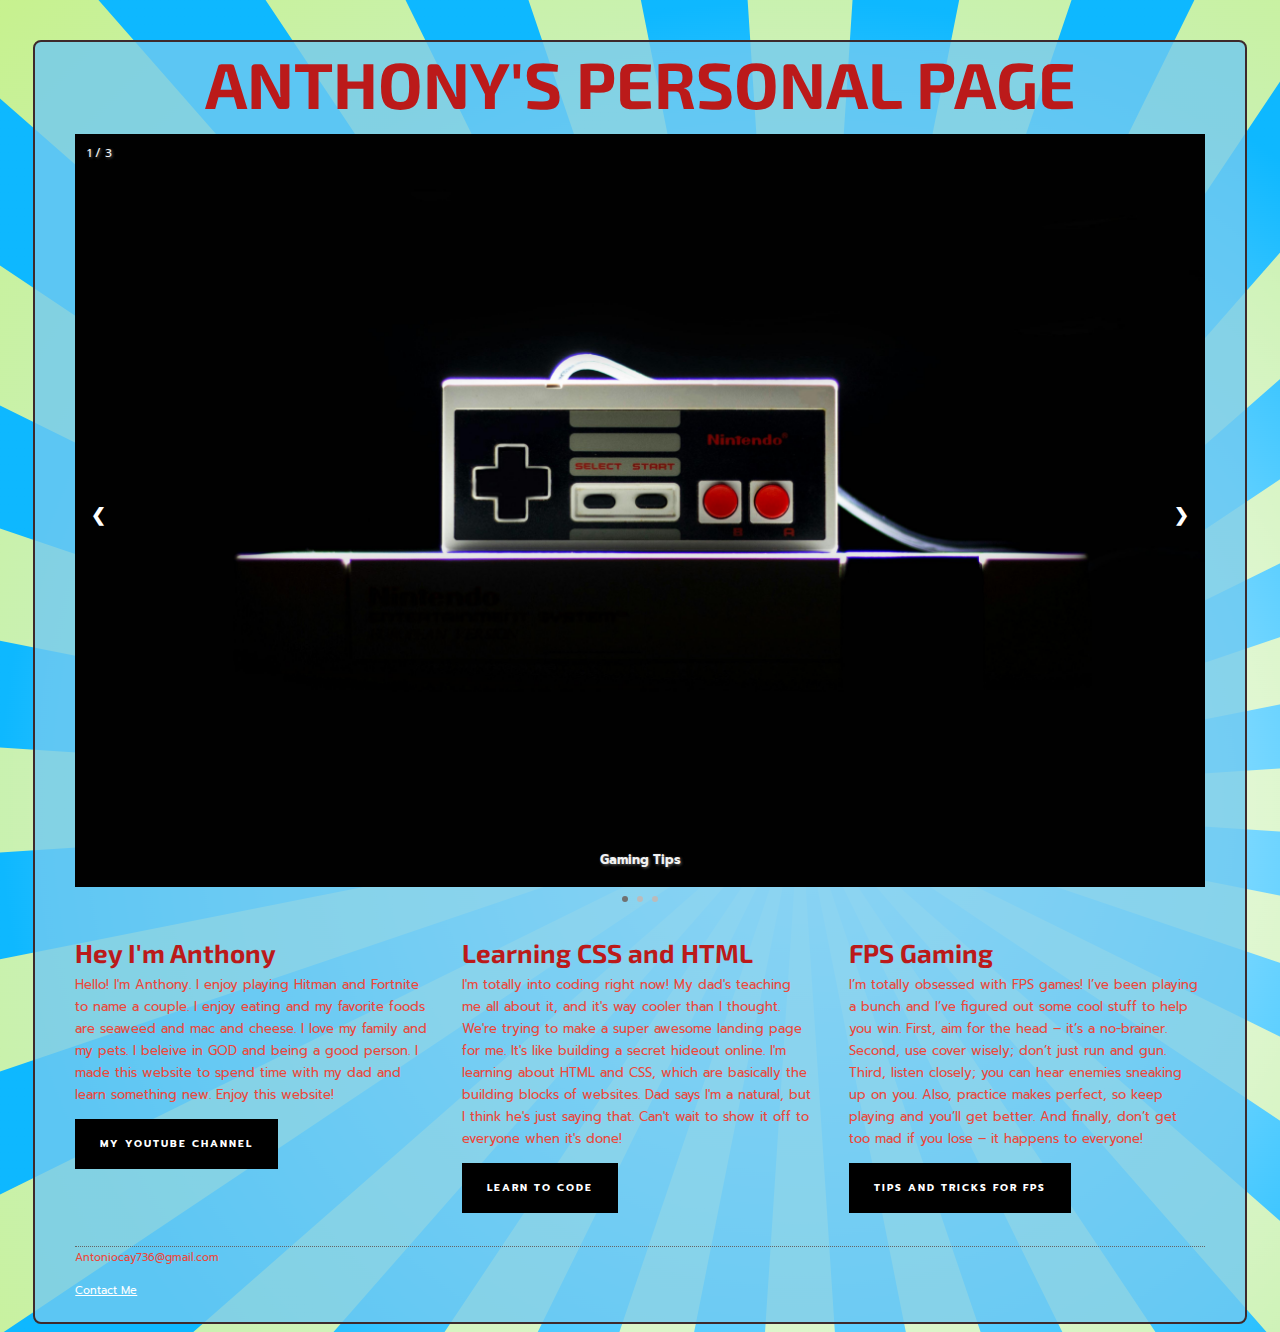
==== commit 134aa064: "Update index.html" ====
--- a/index.html
+++ b/index.html
@@ -60,6 +60,8 @@
             </div>
             <footer>
                  <p>Antoniocay736@gmail.com</p>
+                <a href="mailto:your_email@gmail.com?subject=Your%20Subject">Contact Me</a>
+
             </footer>
         </div>
         <script>
